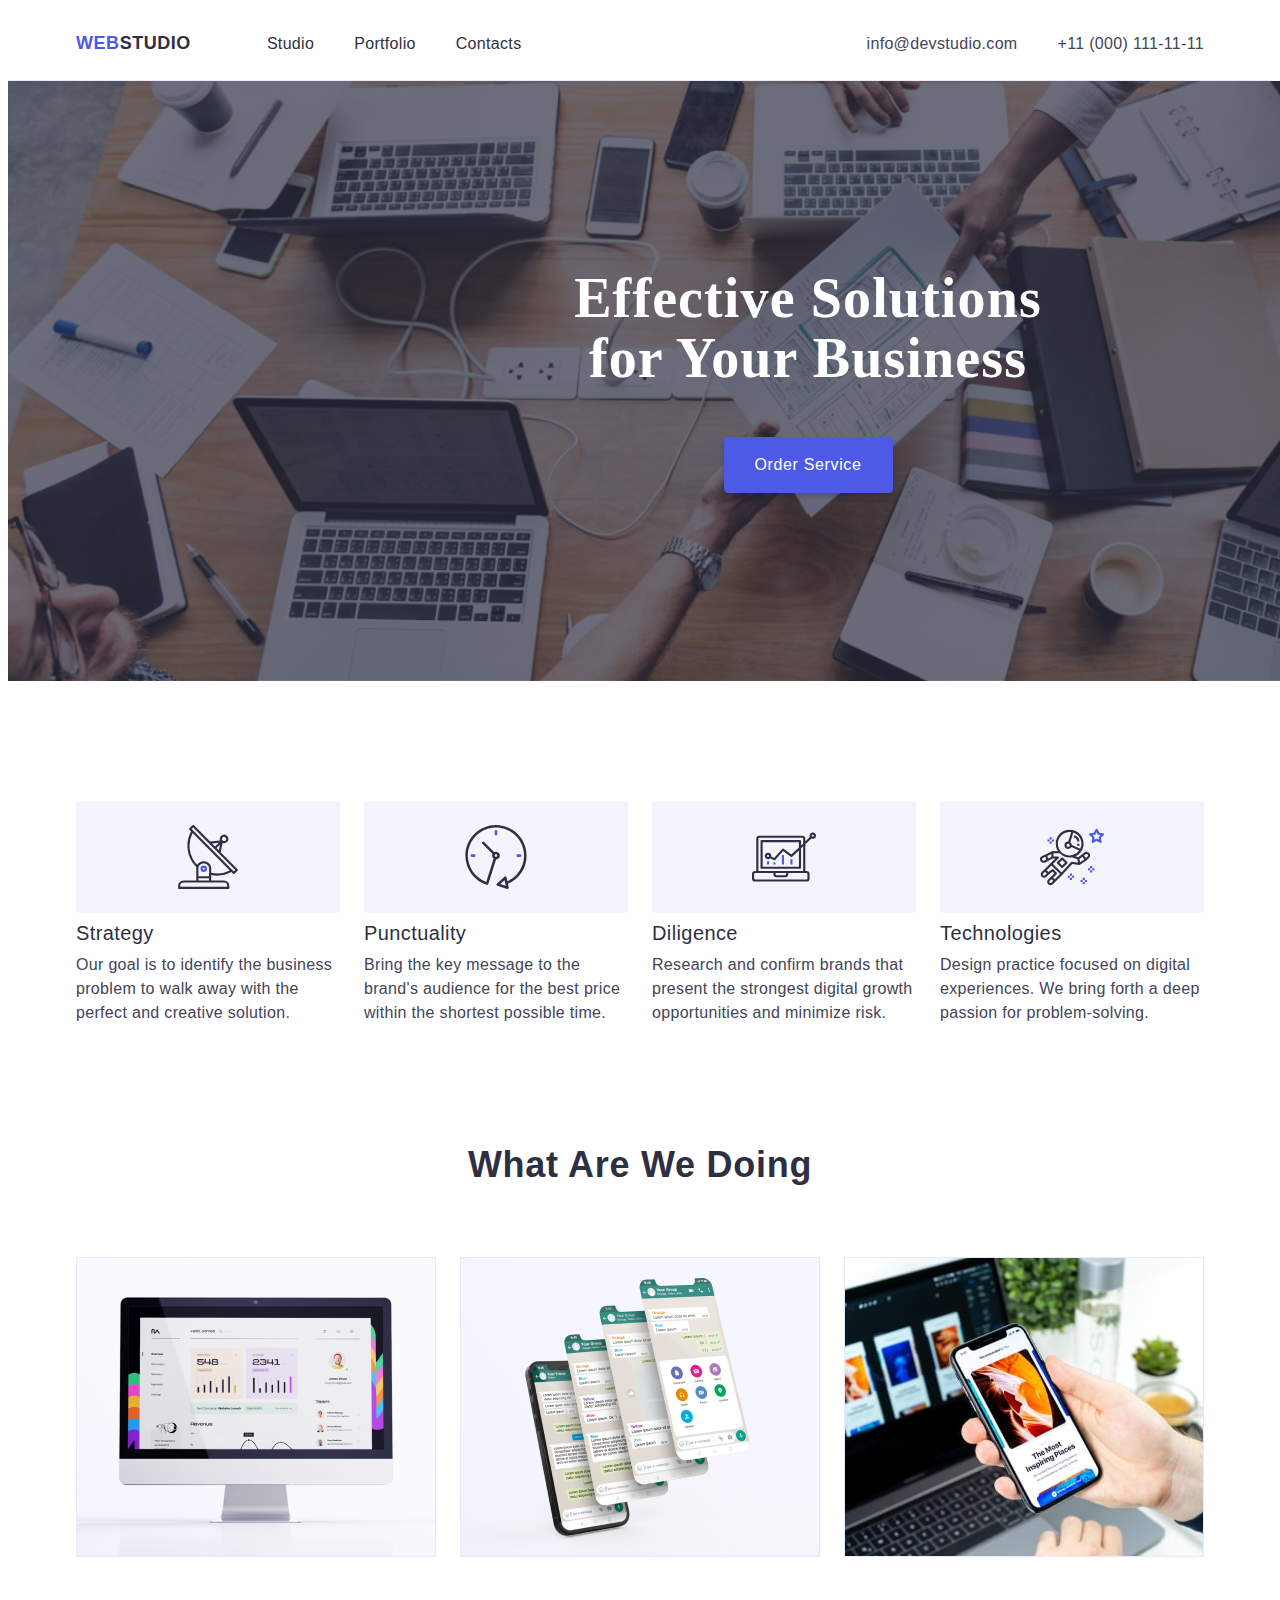
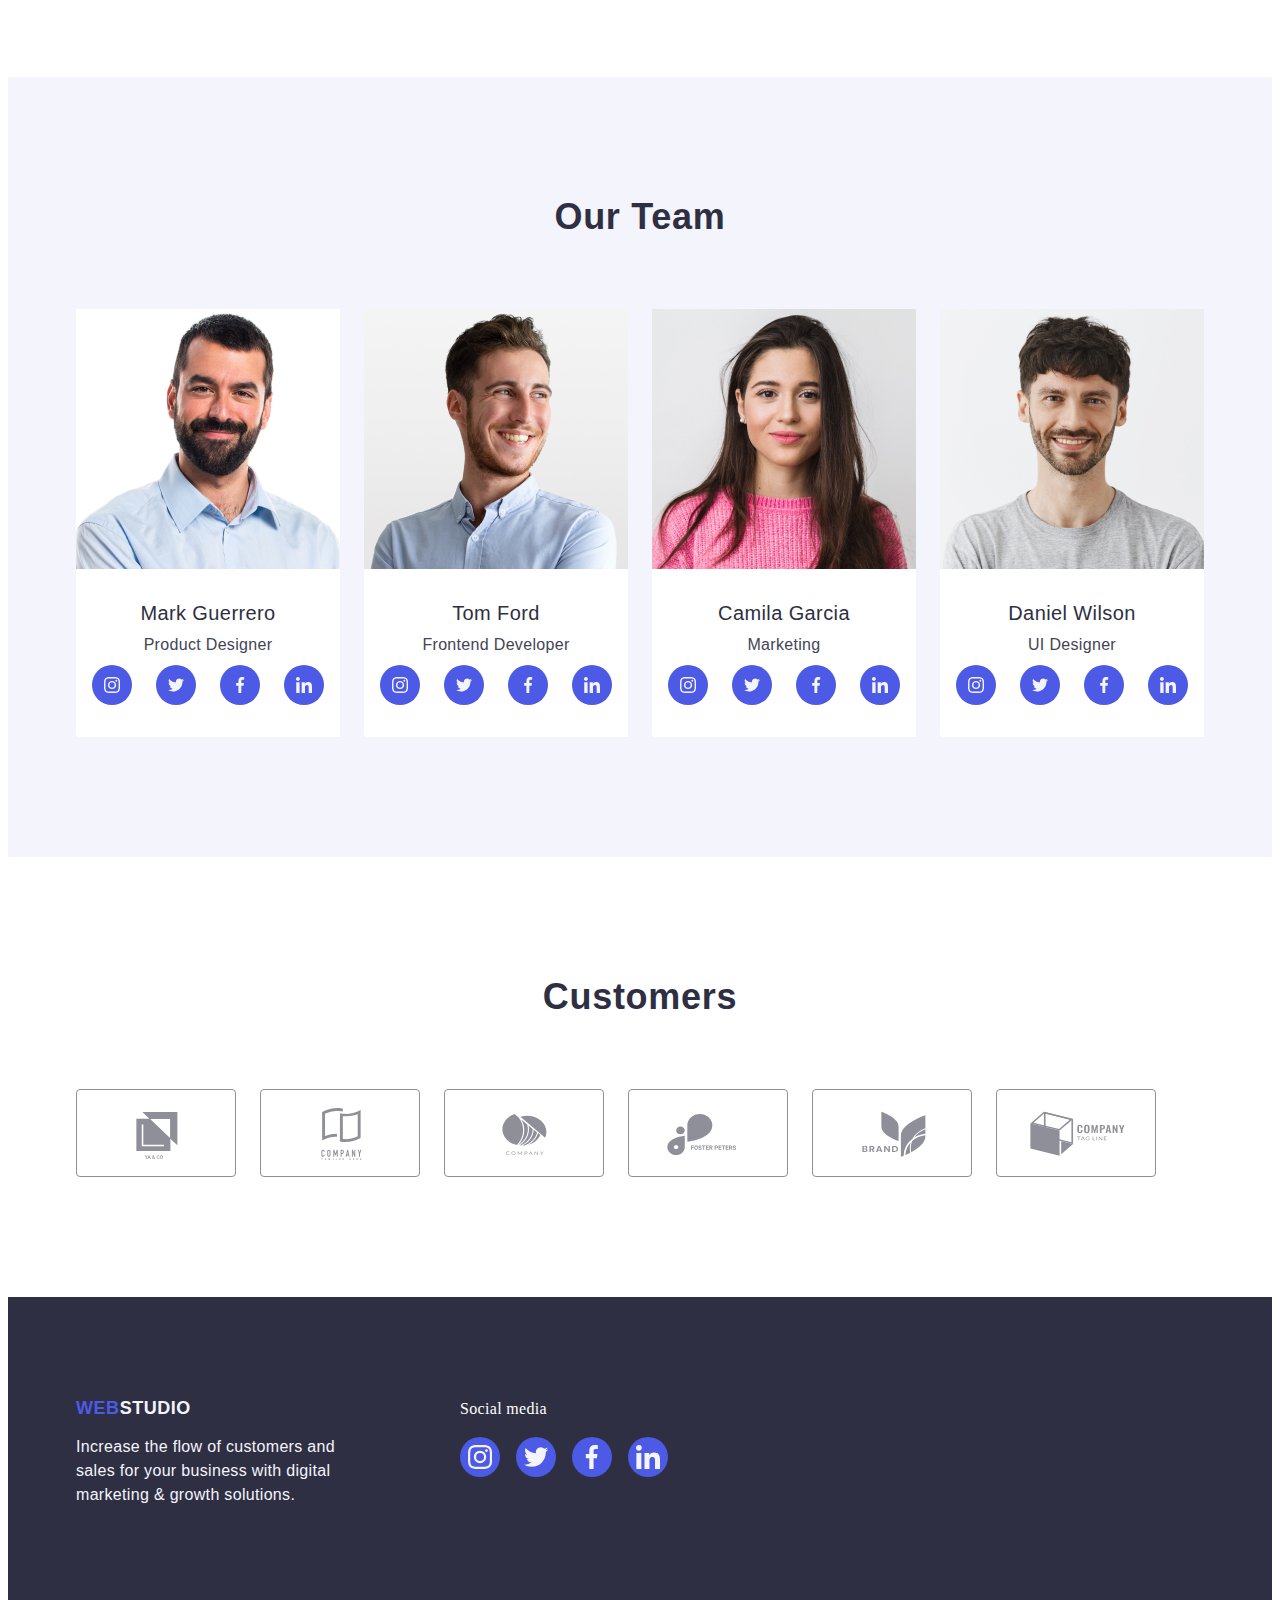
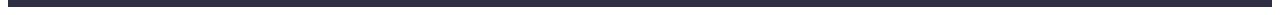
==== index.html @ a85dc03f "hw-01-01" ====
<!DOCTYPE html>
<html lang="en">
<head>
    <meta charset="UTF-8">
    <meta http-equiv="X-UA-Compatible" content="IE=edge">
    <meta name="viewport" content="width=device-width, initial-scale=1.0">
    <title>WebStudio</title>
    <link rel="preconnect" href="https://fonts.googleapis.com">
<link rel="preconnect" href="https://fonts.gstatic.com" crossorigin>
<!-- <link href="https://fonts.googleapis.com/css2?family=Raleway:wght@800&family=Roboto:wght@400;500;700;900&display=swap" 
rel="stylesheet">
<link rel="stylesheet" href="https://cdnjs.cloudflare.com/ajax/libs/modern-normalize/2.0.0/modern-normalize.min.css" 
integrity="sha512-4xo8blKMVCiXpTaLzQSLSw3KFOVPWhm/TRtuPVc4WG6kUgjH6J03IBuG7JZPkcWMxJ5huwaBpOpnwYElP/m6wg==" crossorigin="anonymous" 
referrerpolicy="no-referrer" />     -->
<link rel="stylesheet" href="./css/styles.css">
</head>
<body>
    <header class="header">
        <div class="container header-container">
        <nav class=" header-navigation">
            <a class="header-logo link" href="http://127.0.0.1:5501/index.html" >Web<span class="header-logo-studio">Studio</span></a>
        <ul class="header-list list" >
            <li class="header-item">
                <a class="header-link link" href="./index.html">Studio</a>
            </li>
            <li class="header-item">
                <a class="header-link link" href="./portfolio.html">Portfolio</a>
            </li>
            <li class="header-item">
                <a class="header-link link" href="">Contacts</a>
            </li>
        </ul>
    </nav>
    <address class="header-address">
        <ul class="contacts list">
        <li><a class="header-link-address link" href="mailto:info@devstudio.com">info@devstudio.com</a></li>
        <li><a class="header-link-address link" href="tel:+110001111111">+11 (000) 111-11-11</a></li>
    </ul>
    </address>
</div>
    </header>  
    <main>
        <section class="first-section owerlay">
            <div class="container hero-container">
                <h1 class="first-header">Effective Solutions
                    for Your Business</h1>
            <button type="button" class="studio-btn">Order Service</button>
        </div>
        </section>
        <section class="second-section">
            <div class="container description-container">
            <h2  class="hidden visually-hidden">hidden info</h2>
              <!-- start -->
              <ul class="icon-description-list">
                <li class="icon-description-item">
            <a href="" 
            class="icon-description-link link" 
            target="_blank" 
            rel="noopener noreferrer">
            <svg width="64" height="64" class="description-icon">
                <use href="./images/icons.svg#icon-strategy" ></use>
            </svg>
        </a>
                </li>
                <li class="icon-description-item">
                    <a href="" 
                    class="icon-description-link link" 
                    target="_blank" 
                    rel="noopener noreferrer">
                    <svg width="64" height="64" class="description-icon">
                        <use href="./images/icons.svg#icon-punctuality" ></use>
                    </svg>
                </a>
                        </li>
                        <li class="icon-description-item">
                            <a href="" 
                            class="icon-description-link link" 
                            target="_blank" 
                            rel="noopener noreferrer">
                            <svg width="64" height="64" class="description-icon">
                                <use href="./images/icons.svg#icon-diligence" ></use>
                            </svg>
                        </a>
                                </li>
                                <li class="icon-description-item">
                                    <a href="" 
                                    class="icon-description-link link" 
                                    target="_blank" 
                                    rel="noopener noreferrer">
                                    <svg width="64" height="64" class="description-icon">
                                        <use href="./images/icons.svg#icon-technologies" ></use>
                                    </svg>
                                </a>
                                        </li>
                </ul>
                <!-- end -->
            <ul class="description list">
            <li class="description-active icon-delivery">
                <h3 class="text description-text">Strategy</h3>
            <p class="name description-name">Our goal is to identify the business
                problem to walk away with the perfect and creative solution.</p>
               
            </li>
            <li class="description-active icon-delivery">
                <h3 class="text description-text">Punctuality</h3>
                <p class="name description-name">Bring the key message to the brand's audience for the best price within the shortest possible time.</p>
            </li>
            <li class="description-active icon-delivery">
                <h3 class="text description-text">Diligence</h3>
                <p class="name description-name">Research and confirm brands that present the strongest digital growth opportunities and minimize risk.</p>
            </li>
            <li class="description-active icon-delivery">
                <h3 class="text description-text">Technologies</h3>
                <p class="name description-name">Design practice focused on digital experiences. We bring forth a deep passion for problem-solving.</p>
            </li>
            </ul>
        </div>
        </section>
        <section class="third-section">
            <div class="container image-container">
            <h2 class="second-header">What are we doing</h2>
            <ul class="images list">
                <li class="about-image"><img src="./images/rectangle71.jpg" alt="monitor" 
                    width="360" 
                    height="300"></li>
                <li class="about-image"><img src="./images/rectangle71_1.jpg" alt="cell phone" 
                    width="360" 
                    height="300"></li>
                    <li class="about-image"><img src="./images/rectangle71_2.jpg" alt="laptop and cell phone" 
                        width="360" 
                        height="300"></li>
            </ul>
        </div>
        </section>
        <section class="fourth-section">
            <div class="container img-list-container">
            <h2 class="third-header">Our Team</h2>
            <ul class="img-list list">
                
                <li class="first-img"><img src="./images/1.jpg" alt="mark" 
                        width="264" 
                        height="260">
                        <div class="position-container">
                        <h3 class="text-position">Mark Guerrero</h3>
                        <p class="name-position">Product Designer</p>
                        <ul class="our-team-soc-list">
                            <li class="our-team-soc-item">
                        <a href="" 
                        class="our-team-soc-link link" 
                        target="_blank" 
                        rel="noopener noreferrer">
                        <svg width="16" height="16" class="our-team-cos-icon">
                            <use href="./images/icons.svg#icon-instagram-1" ></use>
                        </svg>
                    </a>
                            </li>
                            <li class="our-team-soc-item">
                                <a href="" 
                                class="our-team-soc-link link" 
                                target="_blank" 
                                rel="noopener noreferrer">
                                <svg width="16" height="16" class="our-team-cos-icon">
                                    <use href="./images/icons.svg#icon-twitter-1" ></use>
                                </svg>
                            </a>
                                    </li>
                                    <li class="our-team-soc-item">
                                        <a href="" 
                                        class="our-team-soc-link link" 
                                        target="_blank" 
                                        rel="noopener noreferrer">
                                        <svg width="16" height="16" class="our-team-cos-icon">
                                            <use href="./images/icons.svg#icon-facebook-1" ></use>
                                        </svg>
                                    </a>
                                            </li>
                                            <li class="our-team-soc-item">
                                                <a href="" 
                                                class="our-team-soc-link link" 
                                                target="_blank" 
                                                rel="noopener noreferrer">
                                                <svg width="16" height="16" class="our-team-cos-icon">
                                                    <use href="./images/icons.svg#icon-linkedin-1" ></use>
                                                </svg>
                                            </a>
                                                    </li>
                        </ul>
                        </div>
                </li>
                <li class="first-img"><img src="./images/2.jpg" alt="tom" 
                        width="264" 
                        height="260">
                        <div class="position-container">
                        <h3 class="text-position">Tom Ford</h3>
                        <p class="name-position">Frontend Developer</p>
                        <ul class="our-team-soc-list">
                            <li class="our-team-soc-item">
                        <a href="" 
                        class="our-team-soc-link link" 
                        target="_blank" 
                        rel="noopener noreferrer">
                        <svg width="16" height="16" class="our-team-cos-icon">
                            <use href="./images/icons.svg#icon-instagram-1" ></use>
                        </svg>
                    </a>
                            </li>
                            <li class="our-team-soc-item">
                                <a href="" 
                                class="our-team-soc-link link" 
                                target="_blank" 
                                rel="noopener noreferrer">
                                <svg width="16" height="16" class="our-team-cos-icon">
                                    <use href="./images/icons.svg#icon-twitter-1" ></use>
                                </svg>
                            </a>
                                    </li>
                                    <li class="our-team-soc-item">
                                        <a href="" 
                                        class="our-team-soc-link link" 
                                        target="_blank" 
                                        rel="noopener noreferrer">
                                        <svg width="16" height="16" class="our-team-cos-icon">
                                            <use href="./images/icons.svg#icon-facebook-1" ></use>
                                        </svg>
                                    </a>
                                            </li>
                                            <li class="our-team-soc-item">
                                                <a href="" 
                                                class="our-team-soc-link link" 
                                                target="_blank" 
                                                rel="noopener noreferrer">
                                                <svg width="16" height="16" class="our-team-cos-icon">
                                                    <use href="./images/icons.svg#icon-linkedin-1" ></use>
                                                </svg>
                                            </a>
                                                    </li>
                        </ul>
                        </div>
                </li>
                <li class="first-img"><img src="./images/3.jpg" alt="camila" 
                        width="264" 
                        height="260">
                        <div class="position-container">
                        <h3 class="text-position">Camila Garcia</h3>
                        <p class="name-position">Marketing</p>
                        <ul class="our-team-soc-list">
                            <li class="our-team-soc-item">
                        <a href="" 
                        class="our-team-soc-link link" 
                        target="_blank" 
                        rel="noopener noreferrer">
                        <svg width="16" height="16" class="our-team-cos-icon">
                            <use href="./images/icons.svg#icon-instagram-1" ></use>
                        </svg>
                    </a>
                            </li>
                            <li class="our-team-soc-item">
                                <a href="" 
                                class="our-team-soc-link link" 
                                target="_blank" 
                                rel="noopener noreferrer">
                                <svg width="16" height="16" class="our-team-cos-icon">
                                    <use href="./images/icons.svg#icon-twitter-1" ></use>
                                </svg>
                            </a>
                                    </li>
                                    <li class="our-team-soc-item">
                                        <a href="" 
                                        class="our-team-soc-link link" 
                                        target="_blank" 
                                        rel="noopener noreferrer">
                                        <svg width="16" height="16" class="our-team-cos-icon">
                                            <use href="./images/icons.svg#icon-facebook-1" ></use>
                                        </svg>
                                    </a>
                                            </li>
                                            <li class="our-team-soc-item">
                                                <a href="" 
                                                class="our-team-soc-link link" 
                                                target="_blank" 
                                                rel="noopener noreferrer">
                                                <svg width="16" height="16" class="our-team-cos-icon">
                                                    <use href="./images/icons.svg#icon-linkedin-1" ></use>
                                                </svg>
                                            </a>
                                                    </li>
                        </ul>
                        </div>
                </li>            
                <li class="first-img"><img src="./images/4.jpg" alt="daniel" 
                        width="264" 
                        height="260">
                        <div class="position-container">
                        <h3 class="text-position">Daniel Wilson</h3>
                        <p class="name-position">UI Designer</p>
                        <ul class="our-team-soc-list">
                            <li class="our-team-soc-item">
                        <a href="" 
                        class="our-team-soc-link link" 
                        target="_blank" 
                        rel="noopener noreferrer">
                        <svg width="16" height="16" class="our-team-cos-icon">
                            <use href="./images/icons.svg#icon-instagram-1" ></use>
                        </svg>
                    </a>
                            </li>
                            <li class="our-team-soc-item">
                                <a href="" 
                                class="our-team-soc-link link" 
                                target="_blank" 
                                rel="noopener noreferrer">
                                <svg width="16" height="16" class="our-team-cos-icon">
                                    <use href="./images/icons.svg#icon-twitter-1" ></use>
                                </svg>
                            </a>
                                    </li>
                                    <li class="our-team-soc-item">
                                        <a href="" 
                                        class="our-team-soc-link link" 
                                        target="_blank" 
                                        rel="noopener noreferrer">
                                        <svg width="16" height="16" class="our-team-cos-icon">
                                            <use href="./images/icons.svg#icon-facebook-1" ></use>
                                        </svg>
                                    </a>
                                            </li>
                                            <li class="our-team-soc-item">
                                                <a href="" 
                                                class="our-team-soc-link link" 
                                                target="_blank" 
                                                rel="noopener noreferrer">
                                                <svg width="16" height="16" class="our-team-cos-icon">
                                                    <use href="./images/icons.svg#icon-linkedin-1" ></use>
                                                </svg>
                                            </a>
                                 </li>
                        </ul>
                        </div>
                </li>         
            </ul>
        </div>
        </section>
        <section class="customers">
            <div class="container">
                <h2 class="fifth-header">Customers</h2>
                <ul class="container-list list">
                    <li class="container-item">
                        <a href="" class="container-link link">
                            <svg class="container-icon" width="104" height="56">
                                <use href="./images/icons.svg#icon-Logo1"></use>
                            </svg>
                        </a>
                    </li>
                    <li class="container-item">
                        <a href="" class="container-link link">
                            <svg class="container-icon" width="104" height="56">
                                <use href="./images/icons.svg#icon-Logo2"></use>
                            </svg>
                        </a>
                    </li>
                    <li class="container-item">
                        <a href="" class="container-link link">
                            <svg class="container-icon" width="104" height="56">
                                <use href="./images/icons.svg#icon-Logo3"></use>
                            </svg>
                        </a>
                    </li>
                    <li class="container-item">
                        <a href="" class="container-link link">
                            <svg class="container-icon" width="104" height="56">
                                <use href="./images/icons.svg#icon-Logo4"></use>
                            </svg>
                        </a>
                    </li>
                    <li class="container-item">
                        <a href="" class="container-link link">
                            <svg class="container-icon" width="104" height="56">
                                <use href="./images/icons.svg#icon-Logo5"></use>
                            </svg>
                        </a>
                    </li>
                    <li class="container-item">
                        <a href="" class="container-link link">
                            <svg class="container-icon" width="104" height="56">
                                <use href="./images/icons.svg#icon-Logo6"></use>
                            </svg>
                        </a>
                    </li>
                </ul>
            </div>

        </section>
    </main> 
    <footer class="footer">
 <div class=" container footer-main">
        <div class="footer-container">
        <a class="footer-logo link" href="./index.html" >Web<span class="logo-footer">Studio</span></a>
        <p class="list footer-text" >Increase the flow of customers and sales for your business with digital marketing & growth solutions.</p>
    </div>
    <div class="footer-links">
        <p class="footer-soc-text" >Social media</p>
        <ul class="footer-soc-list">
            <li class="footer-soc-item">
        <a href="" 
        class="footer-soc-link link" 
        target="_blank" 
        rel="noopener noreferrer">
        <svg width="24" height="24" class="footer-cos-icon">
            <use href="./images/icons.svg#icon-instagram-2" ></use>
        </svg>
    </a>
            </li>
            <li class="footer-soc-item">
                <a href="" 
                class="footer-soc-link link" 
                target="_blank" 
                rel="noopener noreferrer">
                <svg width="24" height="24" class="footer-cos-icon">
                    <use href="./images/icons.svg#icon-twitter-2" ></use>
                </svg>
            </a>
                    </li>
                    <li class="footer-soc-item">
                        <a href="" 
                        class="footer-soc-link link" 
                        target="_blank" 
                        rel="noopener noreferrer">
                        <svg width="24" height="24" class="footer-cos-icon">
                            <use href="./images/icons.svg#icon-facebook-2" ></use>
                        </svg>
                    </a>
                            </li>
                            <li class="footer-soc-item">
                                <a href="" 
                                class="footer-soc-link link" 
                                target="_blank" 
                                rel="noopener noreferrer">
                                <svg width="24" height="24" class="footer-cos-icon">
                                    <use href="./images/icons.svg#icon-linkedin-2" ></use>
                                </svg>
                            </a>
                                    </li>
        </ul>
    </div>
</div>
    </footer>
</body>
</html>
---- css/styles.css ----
* {
  list-style: none;
  box-sizing: border-box;
}
 .container {
width: 1158px;  
padding: 0 15px;
margin: 0 auto;
/* outline: 2px solid red; */
}

:root {
  --title-color: #FFFFFF;
  --hover-color: #404bbf;
  --focus-color: #404bbf;
  --background-color: #2E2F42;
  --logo-color: #2E2F42;
  --btn-color: #4d5ae5;
  --btn-background-color:#F4F4FD;
  --btn-all: #e7e9fc;
}

body {
    font-family: "Roboto", sans-serif;
    color: #434455;
    background-color: #FFFFFF;
}
p, h1, h2, h3, h4, h5, h6 {
  margin: 0;
}
ul, ol {
  margin: 0;
  padding: 0;
}
img {
  display: block;
}
.list {
    list-style: none;
}
.link {
    text-decoration: none;
}
/*---------------------------------------------- HEADER-------------------------------------- */
.header {
  border-bottom: 1px solid #e7e9fc;
 }

.header-container {
  display: flex;
  align-items: center;
  justify-content: space-between;
 
}
.header-navigation{
  display: block;
  display: flex;
  align-items: center;
  
}
.header-list {
  display: flex;
   gap: 40px; 
   
  }
.contacts {
  display: flex;
  gap: 40px;  
 
}
  .header-logo {
    margin-right: 76px;
  font-family:"Raleway", sans-serif;
    font-weight: 800;
    font-size: 18px;
    line-height: 1.17;
    letter-spacing: 0.03em;
    text-transform: uppercase;
    color: #4D5AE5;  
    }
.header-logo:hover,
.header-logo:focus {
  color: #404bbf ;
} 
.header-logo-studio {
    font-family: "Raleway", sans-serif;
    font-weight: 800;
    font-size: 18px;
    line-height: 1.16;
letter-spacing: 0.03em;
text-transform: uppercase;
color: var(--logo-color);
}
/* contacts studio portfolio*/
.header-link {
font-style: normal;
font-weight: 500;
padding-top: 24px;
padding-bottom: 24px;
font-size: 16px;
line-height: 1.5;
letter-spacing: 0.02em;
color: #2E2F42;
display: block;

}
.header-link:hover,
.header-link:focus {
  color:#404bbf;
} 
/* e-mail and cell*/
.header-address {
  font-style: normal;
}
.header-link-address {
font-style: normal;
font-weight: 400;
font-size: 16px;
line-height: 1.5;
letter-spacing: 0.02em;
color: #434455;

}
.header-link-address:hover,
.header-link-address:focus {
  color: #404bbf;
} 

/*----------------------------------------------------HERO--------------------------------------------------------------*/
.first-section{
  background-color: var(--background-color);
  align-items: center;
  padding: 120px 0;
  padding: 188px 0; 
}
/* -------------------------------------------------  owerlay ----------------------------------------------------------- */
.owerlay{
  min-width: 1600px;
  width: 600px;
  margin-left: auto;
  margin-right: auto;
  background-image: linear-gradient(to right, 
  rgba(46, 47, 66, 0.7), 
  rgba(46, 47, 66, 0.7) ), 
  url('../images/people-office-min.jpg');
  background-repeat: no-repeat;
  background-position: center;
  background-size: cover;
  
}


.first-header {
  /* Effective Solutions for Your Business */
font-family: 'Roboto';
font-style: normal;
font-weight: 700;
font-size: 56px;
line-height: 1.07;
letter-spacing: 0.02em;
color: #FFFFFF;

text-align: center;
max-width: 496px;
margin: 0 auto;
margin-bottom: 48px;
flex-direction: column;
/* padding-top: 188px; */

}
.studio-btn {
  min-width: 169px;
  height: 56px;
  font-family: "Roboto", sans-serif;
  font-weight: 500;
  font-size: 16px;
  line-height: 1.5;
  letter-spacing: 0.04em;
  border-radius: 4px;
  border: none; 
  cursor: pointer;
  background-color: #4D5AE5;
  color: #FFFFFF;
  
  display: block;
  margin: 0 auto; 
  box-shadow: 0px 4px 4px rgba(0, 0, 0, 0.15);
  }
  .studio-btn:hover,
  .studio-btn:focus{
  background-color: #404BBF;
box-shadow: 0px 4px 4px rgba(0, 0, 0, 0.15);
border-radius: 4px;
  }



/*------------------------------------------------second-section ------------------------------------------------------ */
.second-section{
  padding: 120px 0;
}

.description{
  display: flex; 
  gap: 24px; 
  
}
.description-active{
  flex-basis: calc( (100% - 3 * 24px) / 4); 
  max-width: 264px; 
  border-radius: 4px; 
}
.icon-description-list{
  display: flex;
  gap: 24px;
  }
  .icon-description-item{
    width: 264px;
    height: 112px;
    }
  .icon-description-link{
  width: 100%;
  height: 100%;
  background-color: #F4F4FD;
  border-radius: 4px;
  display: flex;
  align-items: center;
  justify-content: center; 
  }
/* .description-active::before{
  display: block;
  content: '';
  height: 112px;
  background-repeat: no-repeat;
  background-position: center;
  background-color: #F4F4FD;
} */

/* .icon-delivery:nth-child(1):before{
  background-image: url("../images/strategy.svg");
  background-size: 59.72px;
} */
/* .icon-delivery:nth-child(2):before{
  background-image: url("../images/icons.svg#icon-punctuality");
  background-size: 61.22px;
} */
/* .icon-delivery:nth-child(3):before{
  background-image: url('../images/diligence.svg');
  background-size: 64px;
} */
/* .icon-delivery:nth-child(4):before{
  background-image: url('../images/technologies.svg ');
  background-size: 64px;
} */
.description-text{
  margin-top: 8px;
  margin-bottom: 8px;  
}

.visually-hidden {
  position: absolute;
    white-space: nowrap;
    width: 1px;
    height: 1px;
    overflow: hidden;
    border: 0;
    padding: 0;
    clip: rect(0 0 0 0);
    clip-path: inset(100%);
    margin: -1px;
}
/*-------------------------------------------------third-section----------------------------------------------------  */
.third-section{
  padding-bottom: 120px;
}


.second-header {
  /* Header 2 */
  /* What are we doing */
  min-width: 323px;
  height: 40px;
  margin-bottom: 72px;
  
  font-weight: 700;
  font-size: 36px;
  line-height: 1.11;
  text-align: center;
  text-transform: capitalize;
  letter-spacing: 0.02em;
  color: #2E2F42;
  }
  .images{
    display: flex;
    gap: 24px;
  }
.about-image {
  flex-basis: calc((100% - 48px) / 3);
}
/* -------------------------------------------------------fourth-section------------------------------------------------- */

.fourth-section{
  padding: 120px 0;
  background-color: #F4F4FD 
}
.third-header {
  /* Header 3 */
/* Our Team */
text-align: center;
min-width: 162px;
  height: 40px;
  margin-bottom: 72px;

font-weight: 700; 
font-size: 36px;
line-height: 1.11;
text-align: center;
letter-spacing: 0.02em;
text-transform: capitalize;
background-color: #F4F4FD;
color: #2E2F42;
}
.img-list {
  background-color: #F4F4FD;
  display: flex;
  gap: 24px;
}

.first-img{
  border-radius: 0px 0px 0px 4px; 
  background-color: #FFFFFF;
  width: 264px;
/* height: 428px;  */
/* height: 380px; */
}

.position-container {
  padding: 32px 16px
}

.our-team-soc-list{
display: flex;
justify-content: center;
gap: 24px;
}
.our-team-soc-item{
  width: 40px;
  height: 40px;
}
.our-team-soc-link{
width: 100%;
height: 100%;
background-color: #4D5AE5;
border-radius: 50%;
display: flex;
align-items: center;
justify-content: center; 

}
.our-team-soc-icon{ 
  /* content: '';
  width: 16px;
  height: 16px; */
}


.text-position {
  font-weight: 500;
  font-size: 20px;
  line-height: 1.2;
  letter-spacing: 0.02em;
    color: #2E2F42;
    margin-bottom: 8px;
    text-align: center;
    /* margin-top: 32px; */
}
.name-position {
  font-weight: 400;
  font-size: 16px;
  line-height: 1.5;
  letter-spacing: 0.02em;
  color: #434455;
  margin-bottom: 8px;
  text-align: center;
  }

  .text{
  font-weight: 500;
font-size: 20px;
line-height: 1.2;
letter-spacing: 0.02em;
margin-bottom: 8px;
  color: #2E2F42;
}
.name{
font-weight: 400;
font-size: 16px;
line-height: 1.5;
letter-spacing: 0.02em;
color: #434455;
}

/* -------------------------------main-section----------------------------------------- */
.main-section {
  padding: 96px 0 120px 0;
}
.button-list {
  display: flex;
  justify-content: center;
  gap: 24px;
  margin-bottom: 72px;
}
.about-button-list{
  display: flex;
  flex-wrap: wrap;
  column-gap: 24px;
  row-gap: 48px;
}
.about-images-link{
  width: calc((100% - 48px) / 3);
}

.wrap-container{
  padding: 32px 16px;
  border: 1px solid #e7e9fc;
  border-top: none;
  }

  /* --------------------------------CUSTOMERS--------------------------------------------- */
.fifth-header{
  text-align: center;
min-width: 183px;
  height: 40px;
  margin-bottom: 72px;
font-weight: 700; 
font-size: 36px;
line-height: 40px;
text-align: center;
letter-spacing: 0.02em;
text-transform: capitalize;
color: #2E2F42;
}

  .customers{
padding-top: 120px;
padding-bottom: 120px;
}
.container-list{
display: flex;
gap: 24px;
}
.container-item{
width: calc( (100% - 168px) / 6);
height: 88px;
}
.container-link{
width: 100%;
height: 100%;
border: 1px solid #8E8F99;
border-radius: 4px;
display: flex;
align-items: center;
justify-content: center;
color: #8E8F99;
}
.container-icon {
  fill: currentColor; 
 }
.container-link:hover,
.container-link:focus {
  border-color: #404BBF;
  color: #404BBF;
}
 /* .container-link:hover, 
 .container-icon:hover {
 border-color: #404BBF;
 color: #404BBF;
} */

/* -------------------------------FOOTER----------------------------------------------- */
.footer{
  font-weight: 400;
font-size: 16px;
padding: 100px 0;
line-height: 1.5;
letter-spacing: 0.02em;
color:#F4F4FD;
background-color:var(--background-color)
}
.footer-logo{
  display: flex;
  margin-bottom: 16px;
  display: inline-block;
  font-family:"Raleway", sans-serif;
    font-weight: 800;
    font-size: 18px;
    line-height: 1.17;
    letter-spacing: 0.03em;
    text-transform: uppercase;
    color: #4D5AE5;
}
.footer-text{
  width: 264px;
 }
.logo-footer {
  color:#F4F4Fd;
}
/* ------------------------------------------------footer-soc-list------------------------------------- */

.footer-main {
  display: flex;
 align-items: baseline;
 
}.footer-soc-text {
 display: flex;
 /* justify-content: center; */
align-items: center;

margin-bottom: 16px;
  font-family: 'Roboto';
font-style: normal;
font-weight: 500;
font-size: 16px;
line-height: 24px;
letter-spacing: 0.02em;
color: #FFFFFF;
}
.footer-links{
  margin-left: 120px;
  
}
.footer-soc-list {
display: flex;
justify-content: center;
gap: 16px;
}
.footer-soc-link {
  display: flex;
  justify-content: center;
  align-items: center;
  width: 40px;
  height: 40px;
  border-radius: 50%;
  background-color: #4D5AE5;
}
.footer-soc-link:hover,
.footer-soc-link:focus {
  background-color: #31D0AA;
}
.footer-soc-icon {
  fill: #F4F4Fd;
}
/*----------------------button--------------------*/
.btn-all{
  padding: 12px 24px;
  border-radius: 4px; 
  font-family: "Roboto", sans-serif;
  font-weight: 500;
  font-size: 16px;
  line-height:1.5;
  letter-spacing: 0.04em;
  cursor: pointer;
  color: var(--btn-color);
  border: 1px solid var(--btn-all);
  /* border: 1px solid #e7e9fc; */
  background-color: var(--btn-background-color);
}
.btn-all:hover,
.btn-all:focus{
  color:#FFFFFF;
  border: 1px solid transparent;
  background-color: #404BBF;
}

 /* .btn-all:last-child, first-child, 
 nth-child(5 or 7) 
 nth-last-child (7 but counting from the bottom)
 {
  background-color: orange;
}  */


/* an + b */
/* 2n
2 * 0 + 0 = 0
2 * 1 + 0 = 2
2 * 2 + 0 = 4
2 * 3 + 0 = 6

2 * 0 + 1 = 1
2 * 1 + 1 = 3
2 * 2 + 1 = 5
2 * 3 + 1 = 7

-0 + 3 = 3
-1 + 3 = 2
-2 + 3 = 1

example: nth-child (3n + 2) = 
start from 3 colored every 2

https:// child generanor
*/
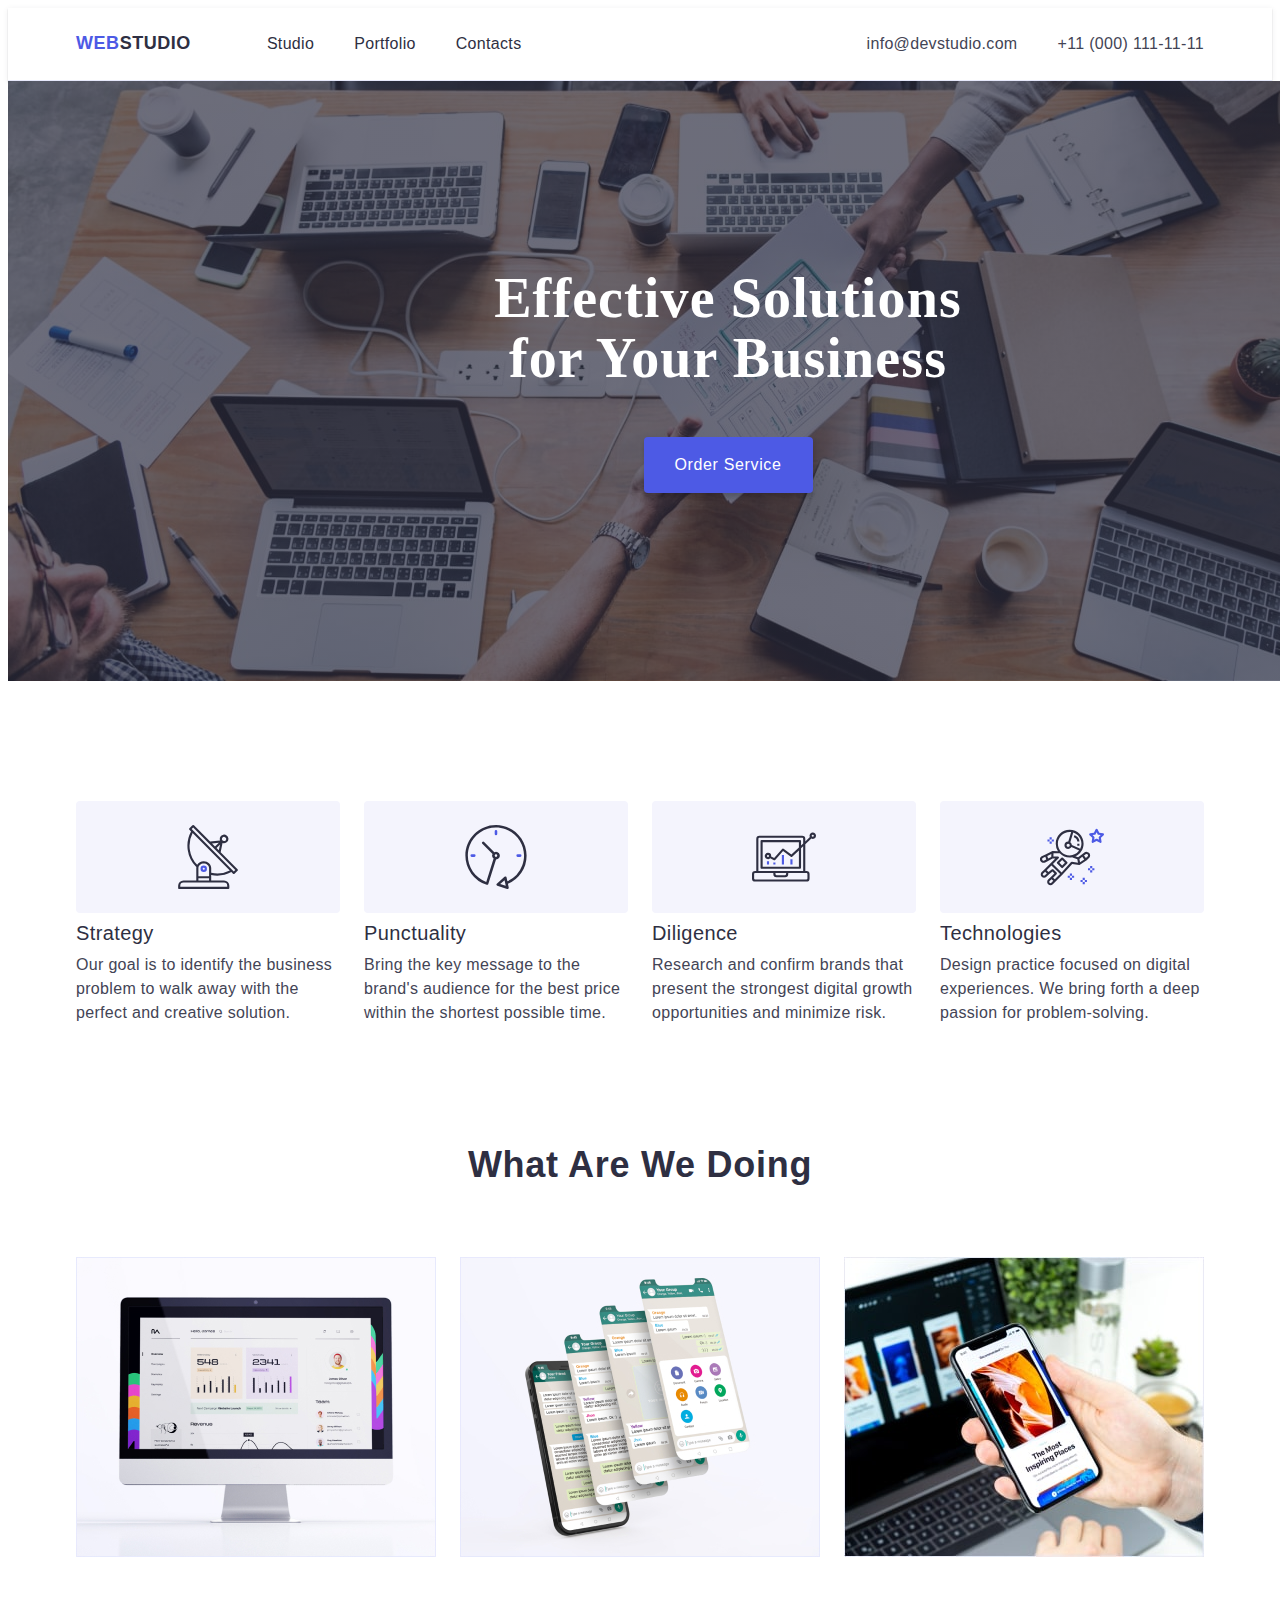
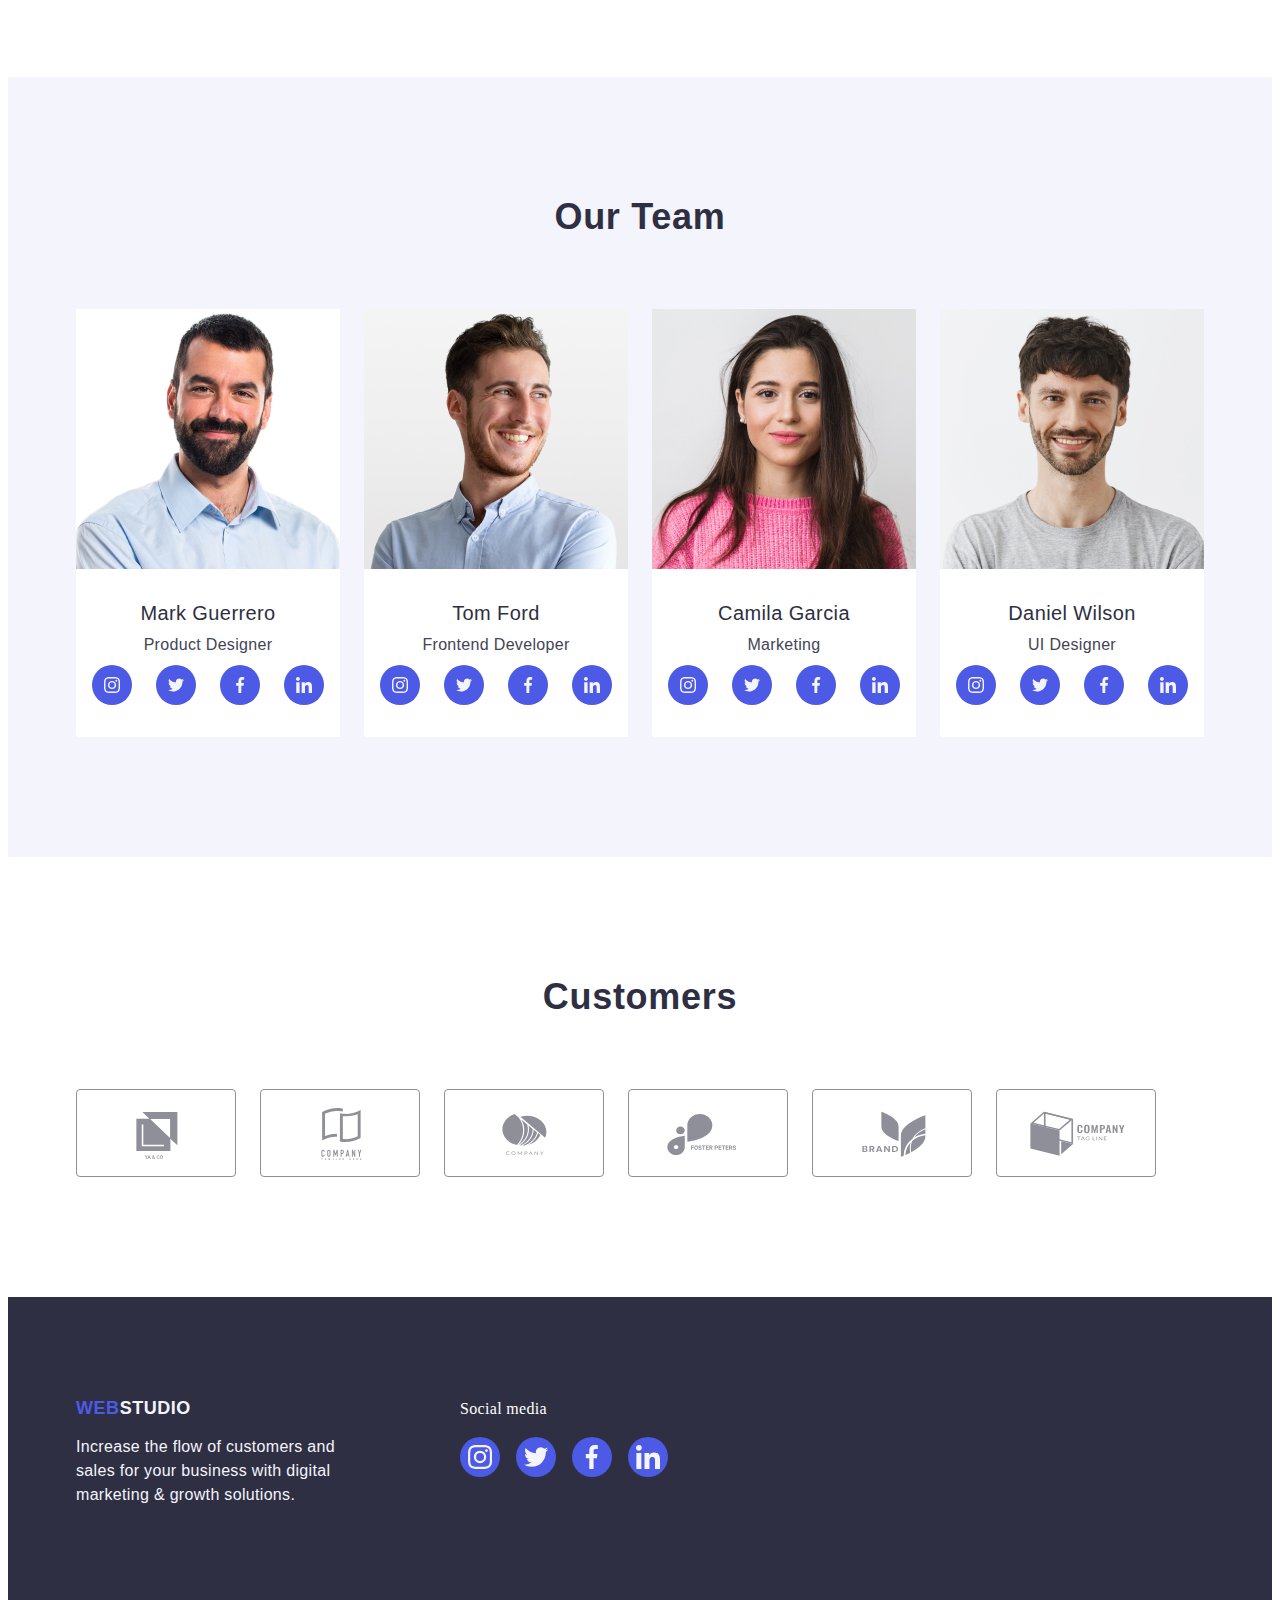
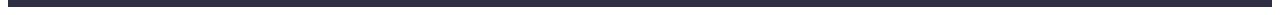
==== commit 257fc2ca: "hw-04-01" ====
--- a/index.html
+++ b/index.html
@@ -40,7 +40,7 @@
 </div>
     </header>  
     <main>
-        <section class="first-section owerlay">
+        <section class="first-section">
             <div class="container hero-container">
                 <h1 class="first-header">Effective Solutions
                     for Your Business</h1>
--- a/css/styles.css
+++ b/css/styles.css
@@ -44,6 +44,9 @@
 /*---------------------------------------------- HEADER-------------------------------------- */
 .header {
   border-bottom: 1px solid #e7e9fc;
+  box-shadow: 0px 2px 1px rgba(46, 47, 66, 0.08), 
+  0px 1px 1px rgba(46, 47, 66, 0.16), 0px 1px 6px 
+  rgba(46, 47, 66, 0.08);
  }
 
 .header-container {
@@ -134,8 +137,8 @@
   padding: 188px 0; 
 }
 /* -------------------------------------------------  owerlay ----------------------------------------------------------- */
-.owerlay{
-  min-width: 1600px;
+.first-section {
+  min-width: 1440px;
   width: 600px;
   margin-left: auto;
   margin-right: auto;
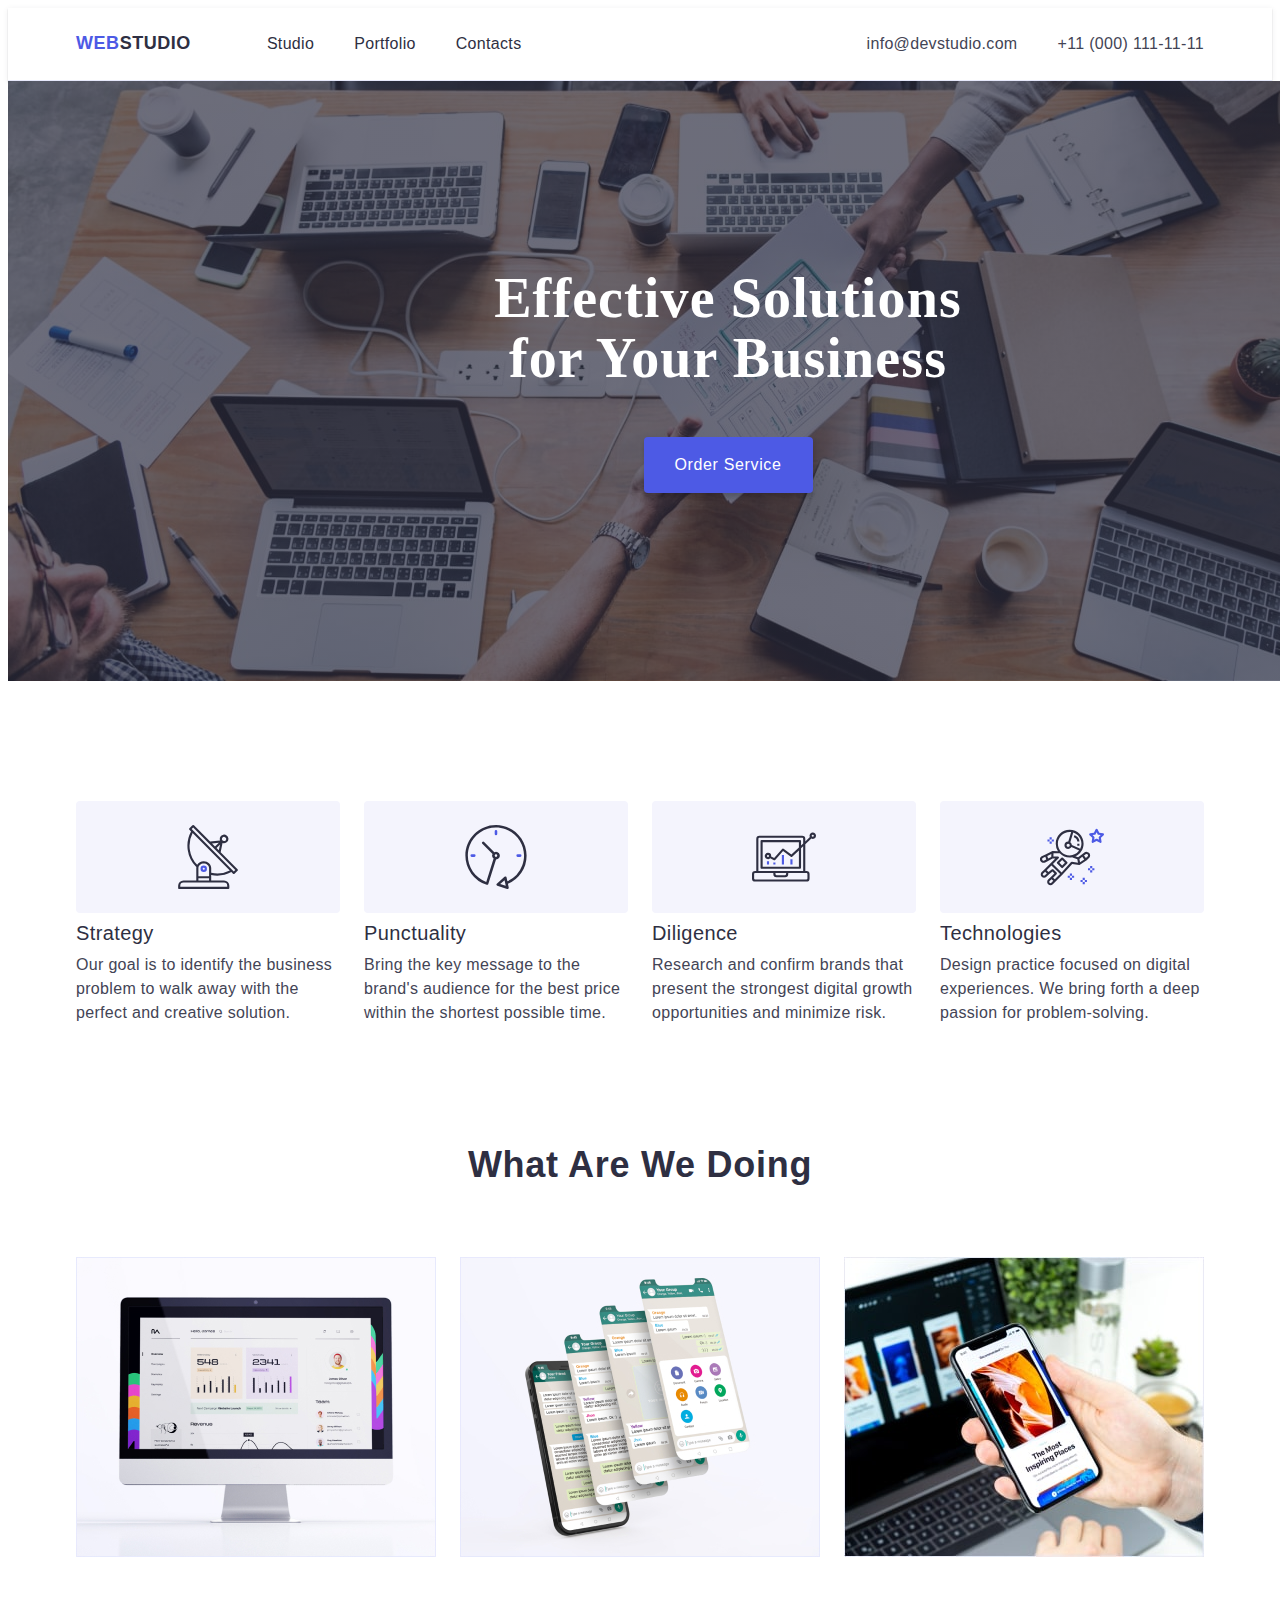
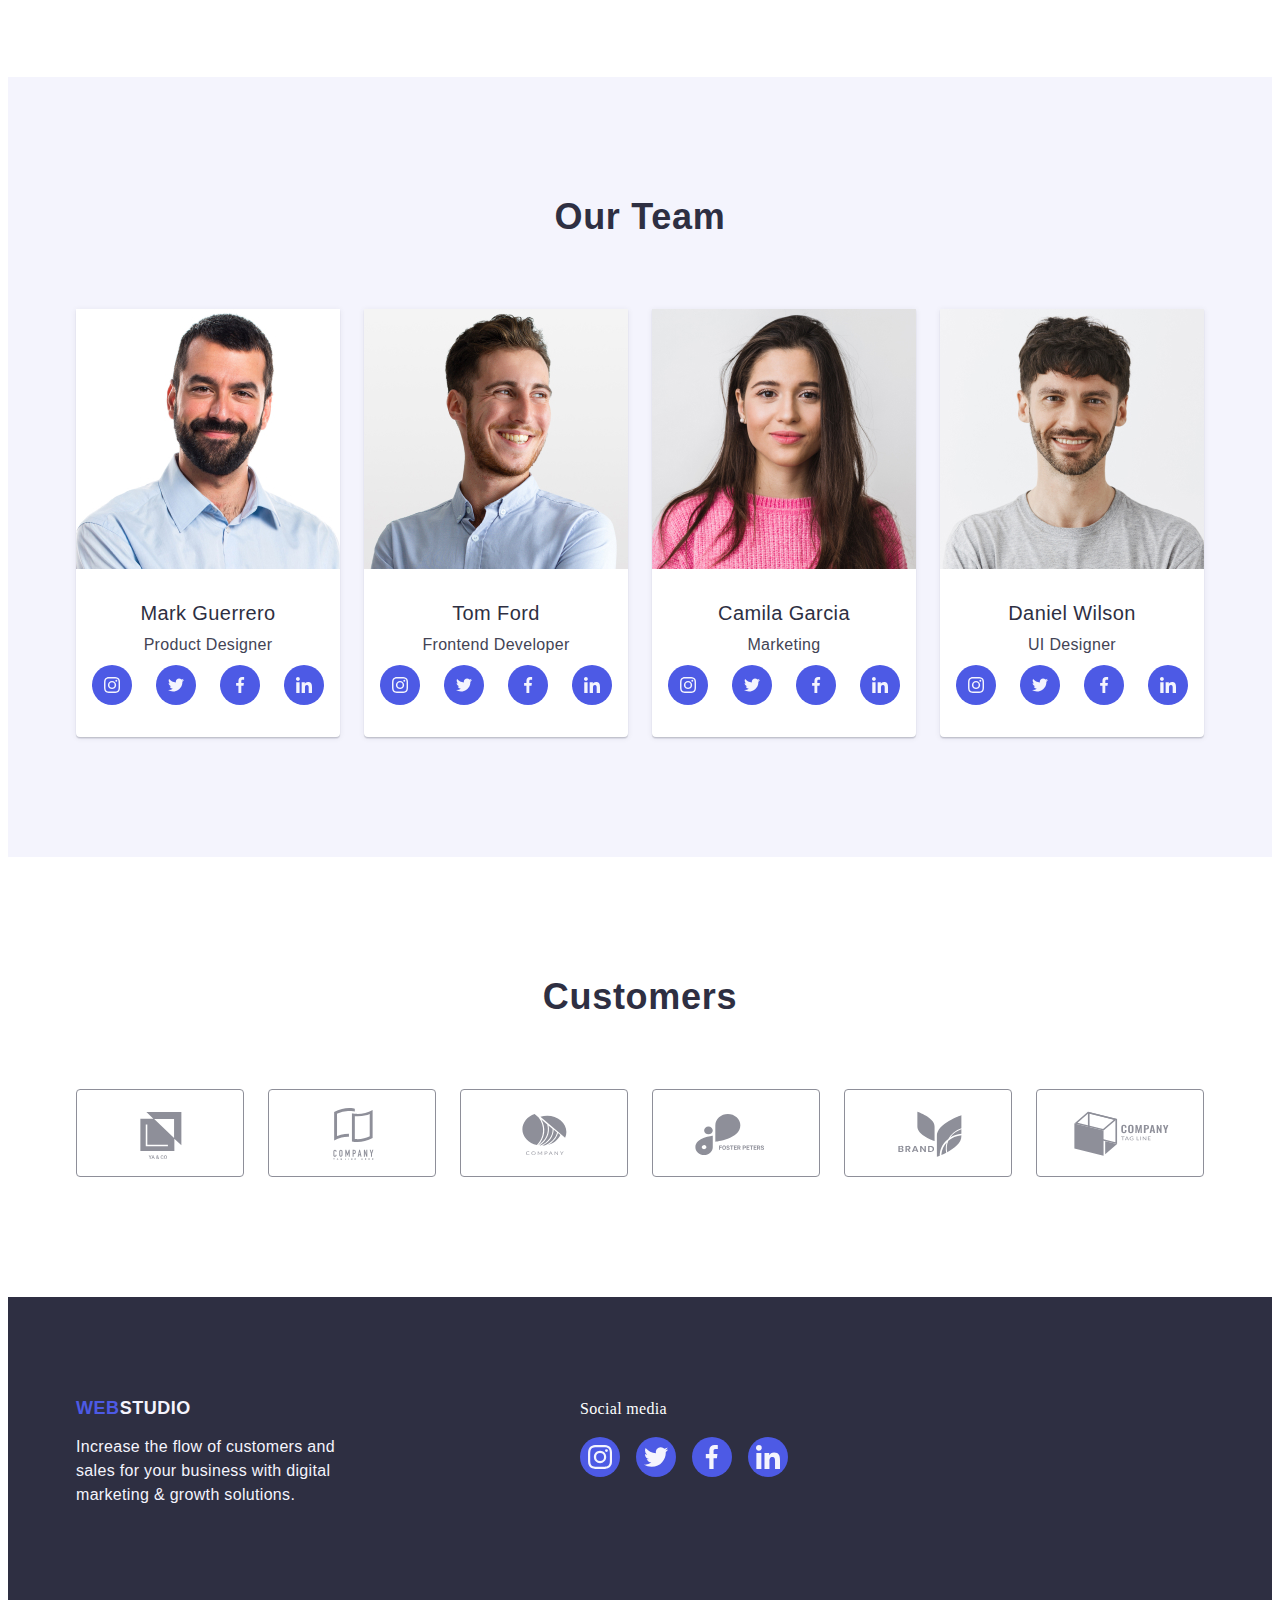
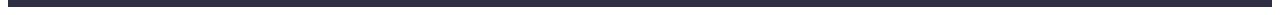
==== commit 4bc5a558: "hw-04-01" ====
--- a/index.html
+++ b/index.html
@@ -149,7 +149,7 @@
                         class="our-team-soc-link link" 
                         target="_blank" 
                         rel="noopener noreferrer">
-                        <svg width="16" height="16" class="our-team-cos-icon">
+                        <svg width="16" height="16" class="our-team-soc-icon">
                             <use href="./images/icons.svg#icon-instagram-1" ></use>
                         </svg>
                     </a>
@@ -159,7 +159,7 @@
                                 class="our-team-soc-link link" 
                                 target="_blank" 
                                 rel="noopener noreferrer">
-                                <svg width="16" height="16" class="our-team-cos-icon">
+                                <svg width="16" height="16" class="our-team-soc-icon">
                                     <use href="./images/icons.svg#icon-twitter-1" ></use>
                                 </svg>
                             </a>
@@ -169,7 +169,7 @@
                                         class="our-team-soc-link link" 
                                         target="_blank" 
                                         rel="noopener noreferrer">
-                                        <svg width="16" height="16" class="our-team-cos-icon">
+                                        <svg width="16" height="16" class="our-team-soc-icon">
                                             <use href="./images/icons.svg#icon-facebook-1" ></use>
                                         </svg>
                                     </a>
@@ -179,7 +179,7 @@
                                                 class="our-team-soc-link link" 
                                                 target="_blank" 
                                                 rel="noopener noreferrer">
-                                                <svg width="16" height="16" class="our-team-cos-icon">
+                                                <svg width="16" height="16" class="our-team-soc-icon">
                                                     <use href="./images/icons.svg#icon-linkedin-1" ></use>
                                                 </svg>
                                             </a>
@@ -199,7 +199,7 @@
                         class="our-team-soc-link link" 
                         target="_blank" 
                         rel="noopener noreferrer">
-                        <svg width="16" height="16" class="our-team-cos-icon">
+                        <svg width="16" height="16" class="our-team-soc-icon">
                             <use href="./images/icons.svg#icon-instagram-1" ></use>
                         </svg>
                     </a>
@@ -209,7 +209,7 @@
                                 class="our-team-soc-link link" 
                                 target="_blank" 
                                 rel="noopener noreferrer">
-                                <svg width="16" height="16" class="our-team-cos-icon">
+                                <svg width="16" height="16" class="our-team-soc-icon">
                                     <use href="./images/icons.svg#icon-twitter-1" ></use>
                                 </svg>
                             </a>
@@ -219,7 +219,7 @@
                                         class="our-team-soc-link link" 
                                         target="_blank" 
                                         rel="noopener noreferrer">
-                                        <svg width="16" height="16" class="our-team-cos-icon">
+                                        <svg width="16" height="16" class="our-team-soc-icon">
                                             <use href="./images/icons.svg#icon-facebook-1" ></use>
                                         </svg>
                                     </a>
@@ -229,7 +229,7 @@
                                                 class="our-team-soc-link link" 
                                                 target="_blank" 
                                                 rel="noopener noreferrer">
-                                                <svg width="16" height="16" class="our-team-cos-icon">
+                                                <svg width="16" height="16" class="our-team-soc-icon">
                                                     <use href="./images/icons.svg#icon-linkedin-1" ></use>
                                                 </svg>
                                             </a>
@@ -249,7 +249,7 @@
                         class="our-team-soc-link link" 
                         target="_blank" 
                         rel="noopener noreferrer">
-                        <svg width="16" height="16" class="our-team-cos-icon">
+                        <svg width="16" height="16" class="our-team-soc-icon">
                             <use href="./images/icons.svg#icon-instagram-1" ></use>
                         </svg>
                     </a>
@@ -259,7 +259,7 @@
                                 class="our-team-soc-link link" 
                                 target="_blank" 
                                 rel="noopener noreferrer">
-                                <svg width="16" height="16" class="our-team-cos-icon">
+                                <svg width="16" height="16" class="our-team-soc-icon">
                                     <use href="./images/icons.svg#icon-twitter-1" ></use>
                                 </svg>
                             </a>
@@ -269,7 +269,7 @@
                                         class="our-team-soc-link link" 
                                         target="_blank" 
                                         rel="noopener noreferrer">
-                                        <svg width="16" height="16" class="our-team-cos-icon">
+                                        <svg width="16" height="16" class="our-team-soc-icon">
                                             <use href="./images/icons.svg#icon-facebook-1" ></use>
                                         </svg>
                                     </a>
@@ -279,7 +279,7 @@
                                                 class="our-team-soc-link link" 
                                                 target="_blank" 
                                                 rel="noopener noreferrer">
-                                                <svg width="16" height="16" class="our-team-cos-icon">
+                                                <svg width="16" height="16" class="our-team-soc-icon">
                                                     <use href="./images/icons.svg#icon-linkedin-1" ></use>
                                                 </svg>
                                             </a>
@@ -299,7 +299,7 @@
                         class="our-team-soc-link link" 
                         target="_blank" 
                         rel="noopener noreferrer">
-                        <svg width="16" height="16" class="our-team-cos-icon">
+                        <svg width="16" height="16" class="our-team-soc-icon">
                             <use href="./images/icons.svg#icon-instagram-1" ></use>
                         </svg>
                     </a>
@@ -309,7 +309,7 @@
                                 class="our-team-soc-link link" 
                                 target="_blank" 
                                 rel="noopener noreferrer">
-                                <svg width="16" height="16" class="our-team-cos-icon">
+                                <svg width="16" height="16" class="our-team-soc-icon">
                                     <use href="./images/icons.svg#icon-twitter-1" ></use>
                                 </svg>
                             </a>
@@ -319,7 +319,7 @@
                                         class="our-team-soc-link link" 
                                         target="_blank" 
                                         rel="noopener noreferrer">
-                                        <svg width="16" height="16" class="our-team-cos-icon">
+                                        <svg width="16" height="16" class="our-team-soc-icon">
                                             <use href="./images/icons.svg#icon-facebook-1" ></use>
                                         </svg>
                                     </a>
@@ -329,7 +329,7 @@
                                                 class="our-team-soc-link link" 
                                                 target="_blank" 
                                                 rel="noopener noreferrer">
-                                                <svg width="16" height="16" class="our-team-cos-icon">
+                                                <svg width="16" height="16" class="our-team-soc-icon">
                                                     <use href="./images/icons.svg#icon-linkedin-1" ></use>
                                                 </svg>
                                             </a>
@@ -405,7 +405,7 @@
         class="footer-soc-link link" 
         target="_blank" 
         rel="noopener noreferrer">
-        <svg width="24" height="24" class="footer-cos-icon">
+        <svg width="24" height="24" class="footer-soc-icon">
             <use href="./images/icons.svg#icon-instagram-2" ></use>
         </svg>
     </a>
@@ -415,7 +415,7 @@
                 class="footer-soc-link link" 
                 target="_blank" 
                 rel="noopener noreferrer">
-                <svg width="24" height="24" class="footer-cos-icon">
+                <svg width="24" height="24" class="footer-soc-icon">
                     <use href="./images/icons.svg#icon-twitter-2" ></use>
                 </svg>
             </a>
@@ -425,7 +425,7 @@
                         class="footer-soc-link link" 
                         target="_blank" 
                         rel="noopener noreferrer">
-                        <svg width="24" height="24" class="footer-cos-icon">
+                        <svg width="24" height="24" class="footer-soc-icon">
                             <use href="./images/icons.svg#icon-facebook-2" ></use>
                         </svg>
                     </a>
@@ -435,7 +435,7 @@
                                 class="footer-soc-link link" 
                                 target="_blank" 
                                 rel="noopener noreferrer">
-                                <svg width="24" height="24" class="footer-cos-icon">
+                                <svg width="24" height="24" class="footer-soc-icon">
                                     <use href="./images/icons.svg#icon-linkedin-2" ></use>
                                 </svg>
                             </a>
--- a/css/styles.css
+++ b/css/styles.css
@@ -18,6 +18,8 @@
   --btn-color: #4d5ae5;
   --btn-background-color:#F4F4FD;
   --btn-all: #e7e9fc;
+  --svg-footer-color: #f4f4fd;
+  --our-team-cos-icon: #f4f4fd;
 }
 
 body {
@@ -135,9 +137,21 @@
   align-items: center;
   padding: 120px 0;
   padding: 188px 0; 
+  min-width: 1440px;
+  max-width: 1440px; 
+  width: 600px;
+  margin-left: auto;
+  margin-right: auto;
+  background-image: linear-gradient( 
+  rgba(46, 47, 66, 0.7), 
+  rgba(46, 47, 66, 0.7) ), 
+  url('../images/people-office-min.jpg');
+  background-repeat: no-repeat;
+  background-position: center;
+  background-size: cover;
 }
 /* -------------------------------------------------  owerlay ----------------------------------------------------------- */
-.first-section {
+/* .owerlay {
   min-width: 1440px;
   width: 600px;
   margin-left: auto;
@@ -150,7 +164,7 @@
   background-position: center;
   background-size: cover;
   
-}
+} */
 
 
 .first-header {
@@ -330,7 +344,9 @@
 }
 
 .first-img{
-  border-radius: 0px 0px 0px 4px; 
+  border-radius: 0px 0px 4px 4px; 
+  box-shadow: 0px 1px 6px rgba(46, 47, 66, 0.08), 0px 1px 1px 
+  rgba(46, 47, 66, 0.16), 0px 2px 1px rgba(46, 47, 66, 0.08);
   background-color: #FFFFFF;
   width: 264px;
 /* height: 428px;  */
@@ -360,10 +376,13 @@
 justify-content: center; 
 
 }
-.our-team-soc-icon{ 
-  /* content: '';
-  width: 16px;
-  height: 16px; */
+.our-team-soc-link:hover, 
+.our-team-soc-link:focus {
+  background-color: #404bbf;
+}
+
+.our-team-soc-icon { 
+  fill: var(--our-team-cos-icon);
 }
 
 
@@ -438,6 +457,7 @@
 font-weight: 700; 
 font-size: 36px;
 line-height: 40px;
+line-height: 1.11;
 text-align: center;
 letter-spacing: 0.02em;
 text-transform: capitalize;
@@ -453,7 +473,7 @@
 gap: 24px;
 }
 .container-item{
-width: calc( (100% - 168px) / 6);
+width: calc( (100% - 120px) / 6);
 height: 88px;
 }
 .container-link{
@@ -513,8 +533,11 @@
 .footer-main {
   display: flex;
  align-items: baseline;
- 
-}.footer-soc-text {
+}
+.footer-container{
+  margin-right: 120px;
+}
+.footer-soc-text {
  display: flex;
  /* justify-content: center; */
 align-items: center;
@@ -551,7 +574,7 @@
   background-color: #31D0AA;
 }
 .footer-soc-icon {
-  fill: #F4F4Fd;
+fill: var(--svg-footer-color);
 }
 /*----------------------button--------------------*/
 .btn-all{
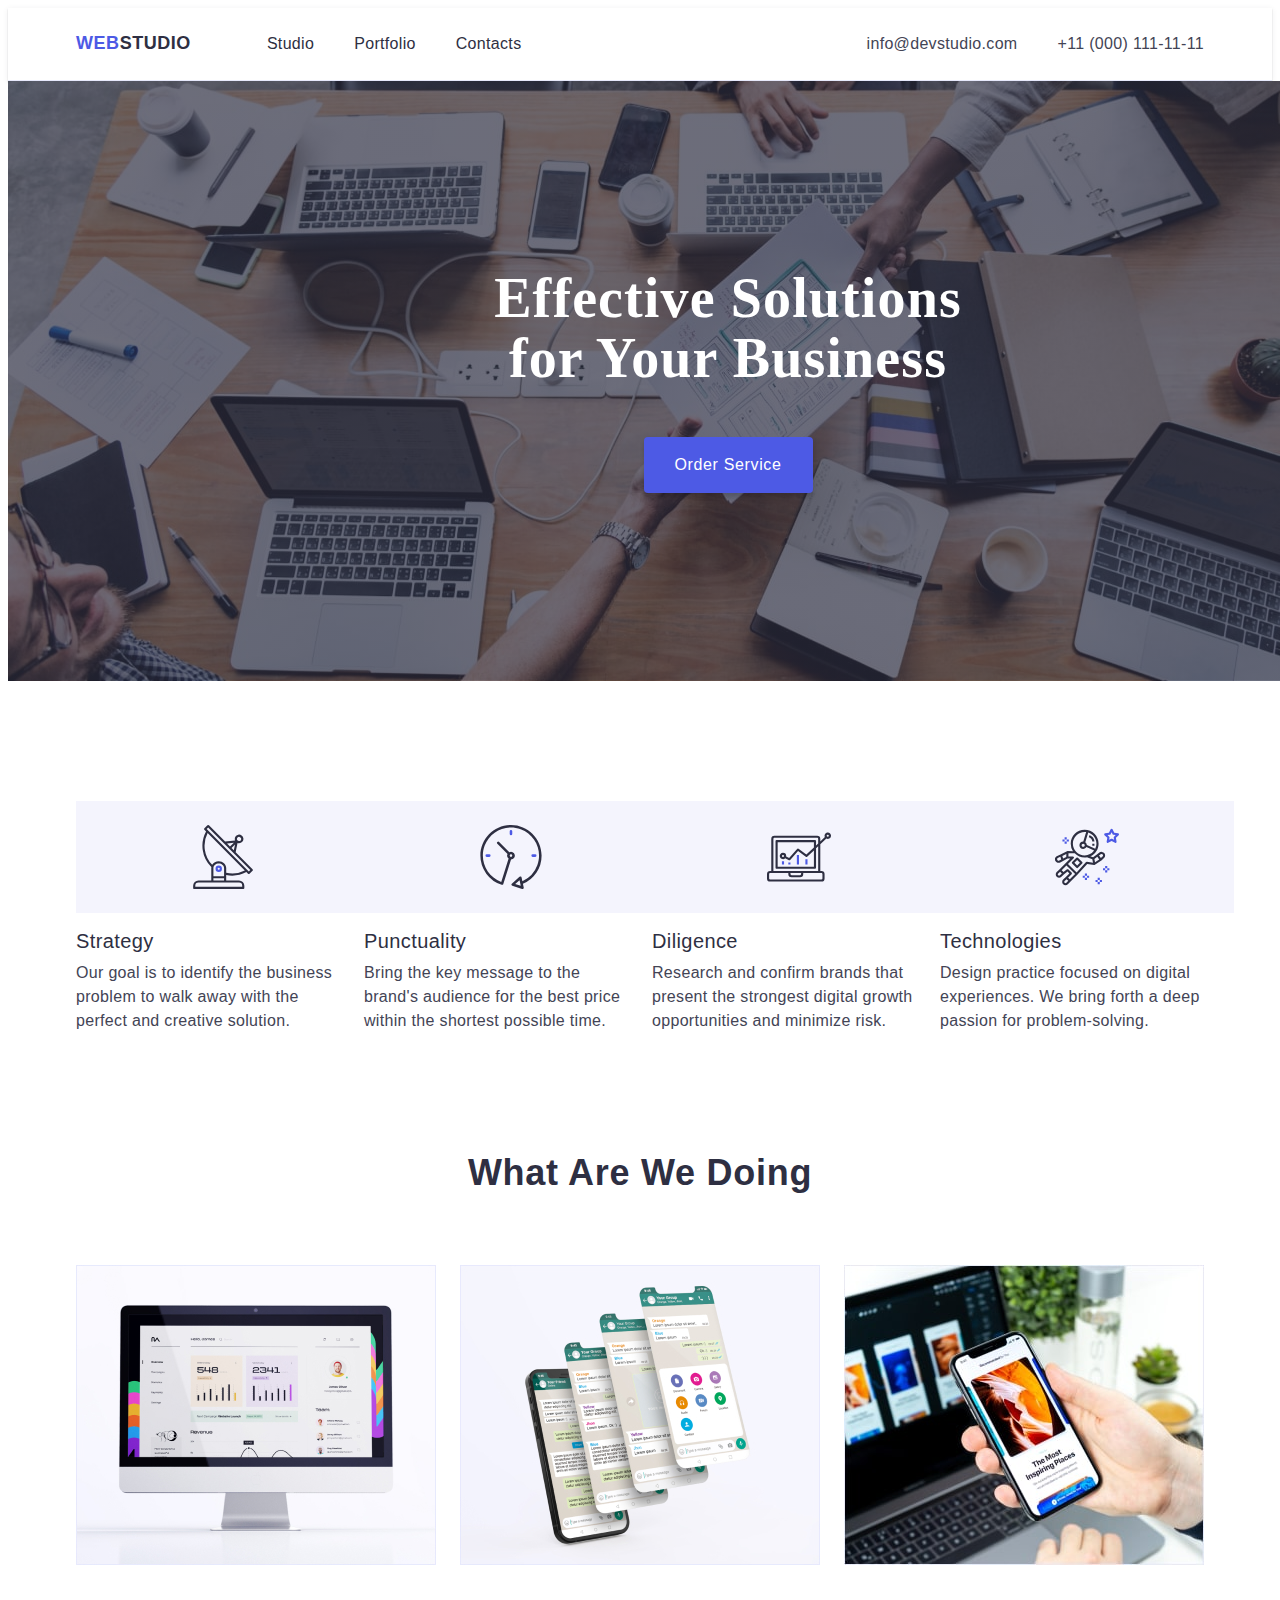
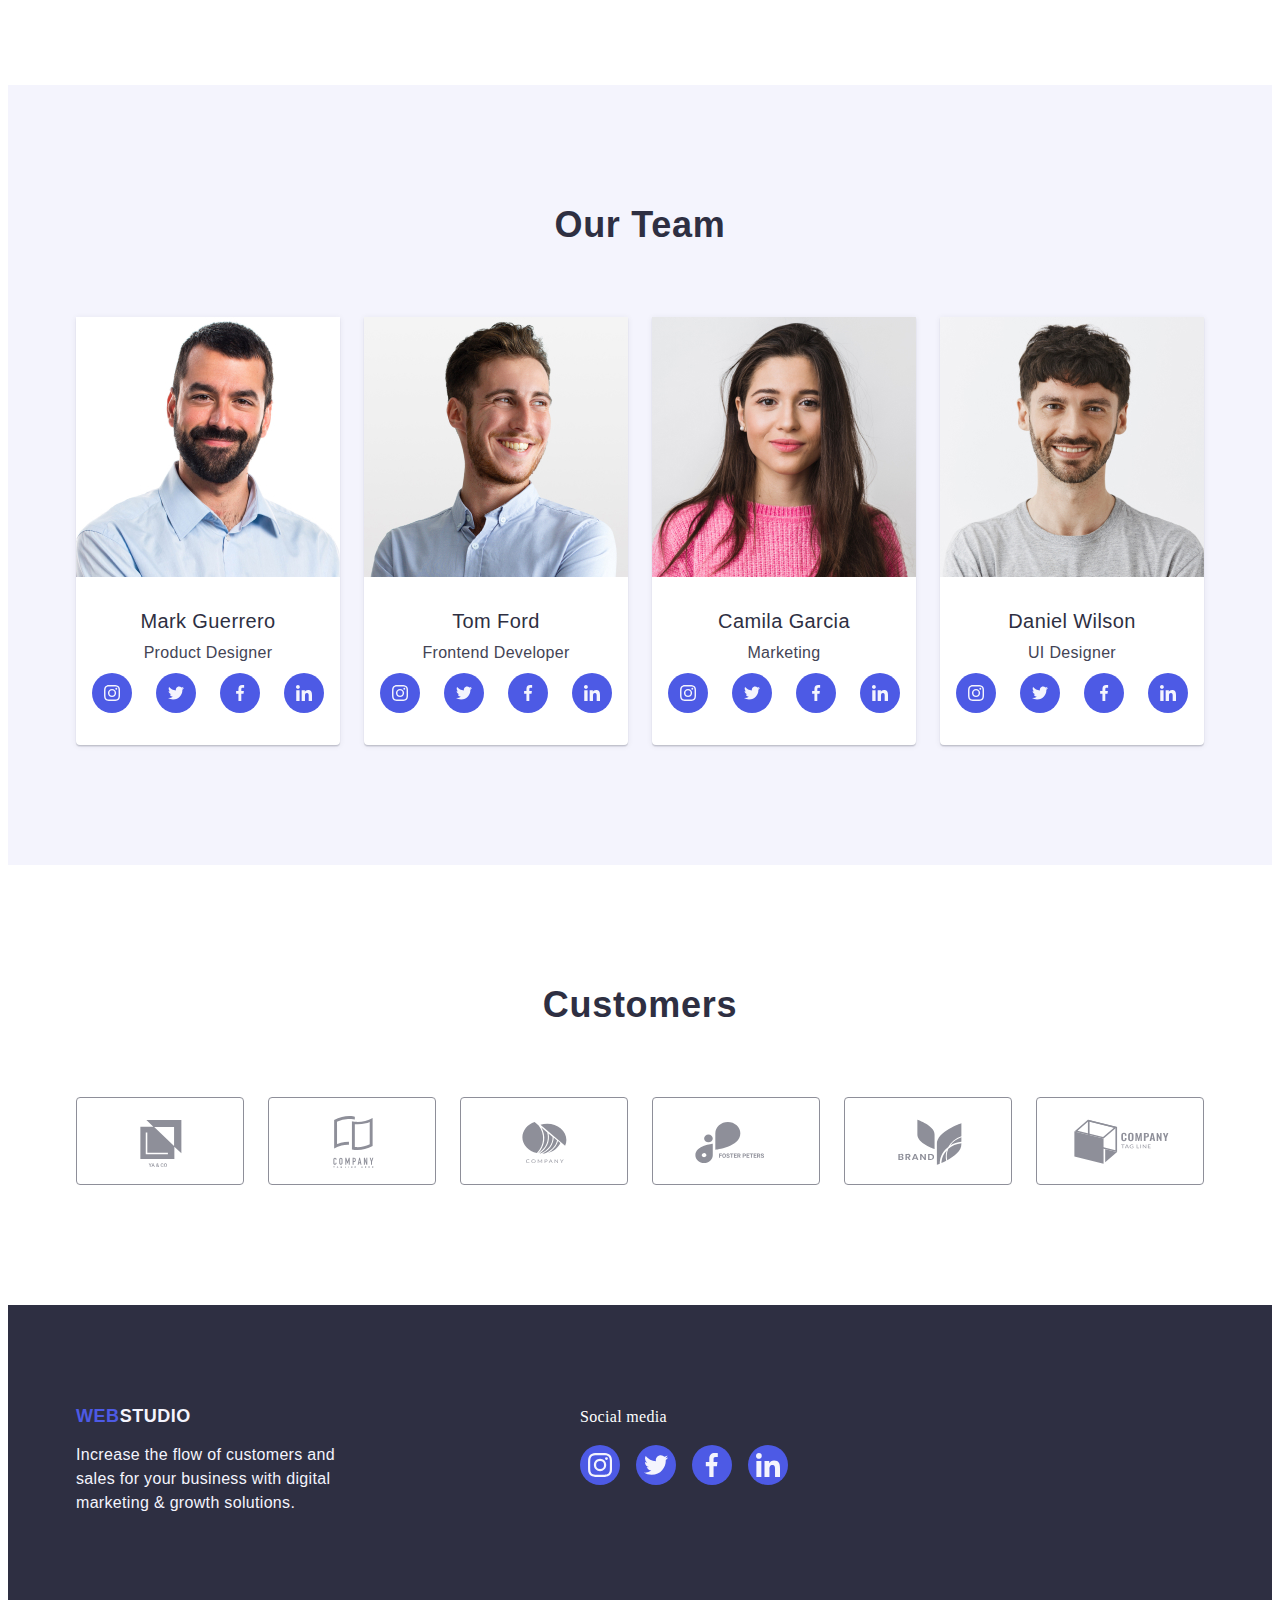
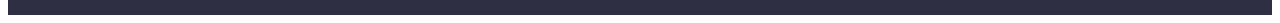
==== commit ebef5ec8: "hw-04-01" ====
--- a/index.html
+++ b/index.html
@@ -51,6 +51,7 @@
             <div class="container description-container">
             <h2  class="hidden visually-hidden">hidden info</h2>
               <!-- start -->
+              <div class="container icon-cont">
               <ul class="icon-description-list">
                 <li class="icon-description-item">
             <a href="" 
@@ -93,6 +94,7 @@
                                 </a>
                                         </li>
                 </ul>
+            </div>
                 <!-- end -->
             <ul class="description list">
             <li class="description-active icon-delivery">
--- a/css/styles.css
+++ b/css/styles.css
@@ -227,6 +227,15 @@
   max-width: 264px; 
   border-radius: 4px; 
 }
+.icon-cont {
+  display: flex;
+  align-items: center;
+  justify-content: center;
+  height: 112px;
+  background-color: #f4f4fd; 
+  background-repeat: 4px;
+  margin-bottom: 8px;
+}
 .icon-description-list{
   display: flex;
   gap: 24px;
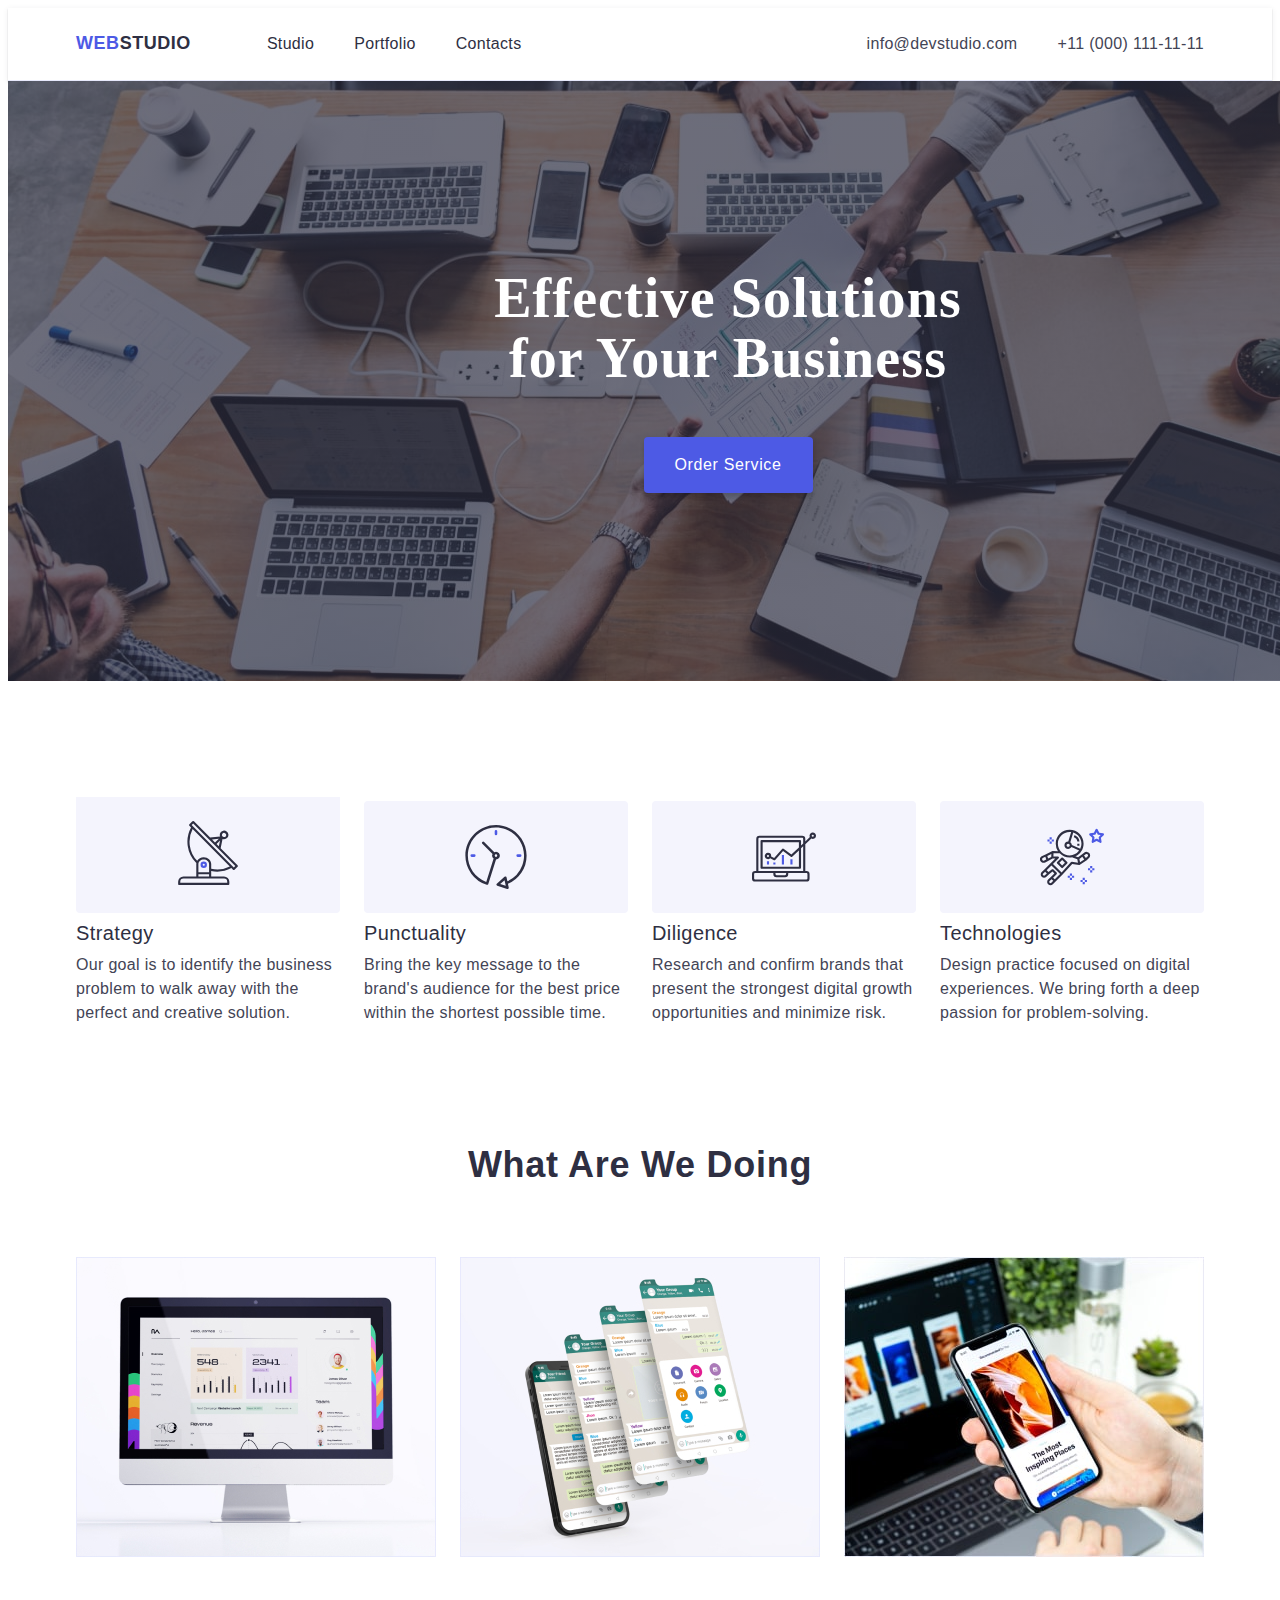
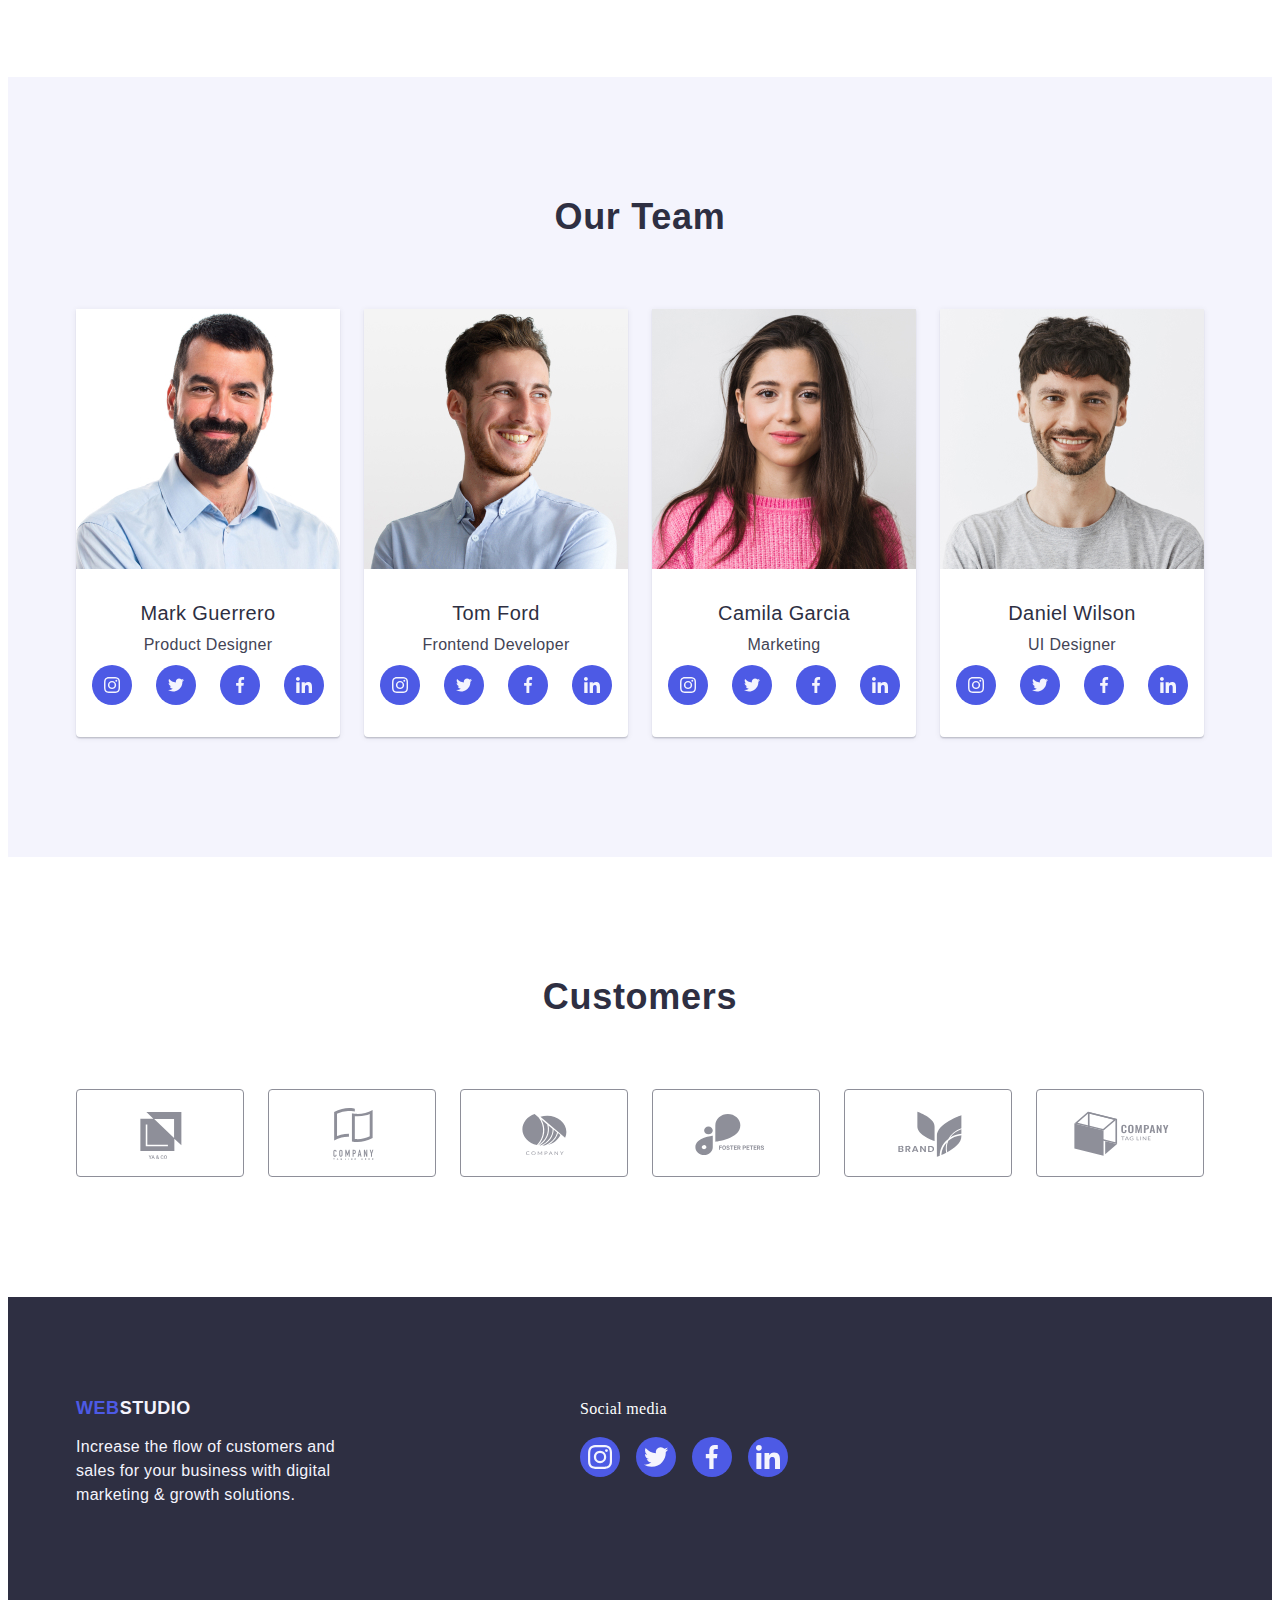
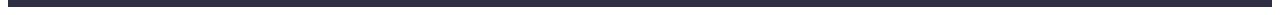
==== commit b320f45f: "hw-04-01" ====
--- a/index.html
+++ b/index.html
@@ -51,16 +51,17 @@
             <div class="container description-container">
             <h2  class="hidden visually-hidden">hidden info</h2>
               <!-- start -->
-              <div class="container icon-cont">
               <ul class="icon-description-list">
                 <li class="icon-description-item">
             <a href="" 
             class="icon-description-link link" 
             target="_blank" 
             rel="noopener noreferrer">
+            <div class="container icon-cont">
             <svg width="64" height="64" class="description-icon">
                 <use href="./images/icons.svg#icon-strategy" ></use>
             </svg>
+        </div>
         </a>
                 </li>
                 <li class="icon-description-item">
@@ -94,7 +95,7 @@
                                 </a>
                                         </li>
                 </ul>
-            </div>
+        
                 <!-- end -->
             <ul class="description list">
             <li class="description-active icon-delivery">
--- a/css/styles.css
+++ b/css/styles.css
@@ -235,10 +235,11 @@
   background-color: #f4f4fd; 
   background-repeat: 4px;
   margin-bottom: 8px;
+  
 }
 .icon-description-list{
   display: flex;
-  gap: 24px;
+  gap: 24px; 
   }
   .icon-description-item{
     width: 264px;
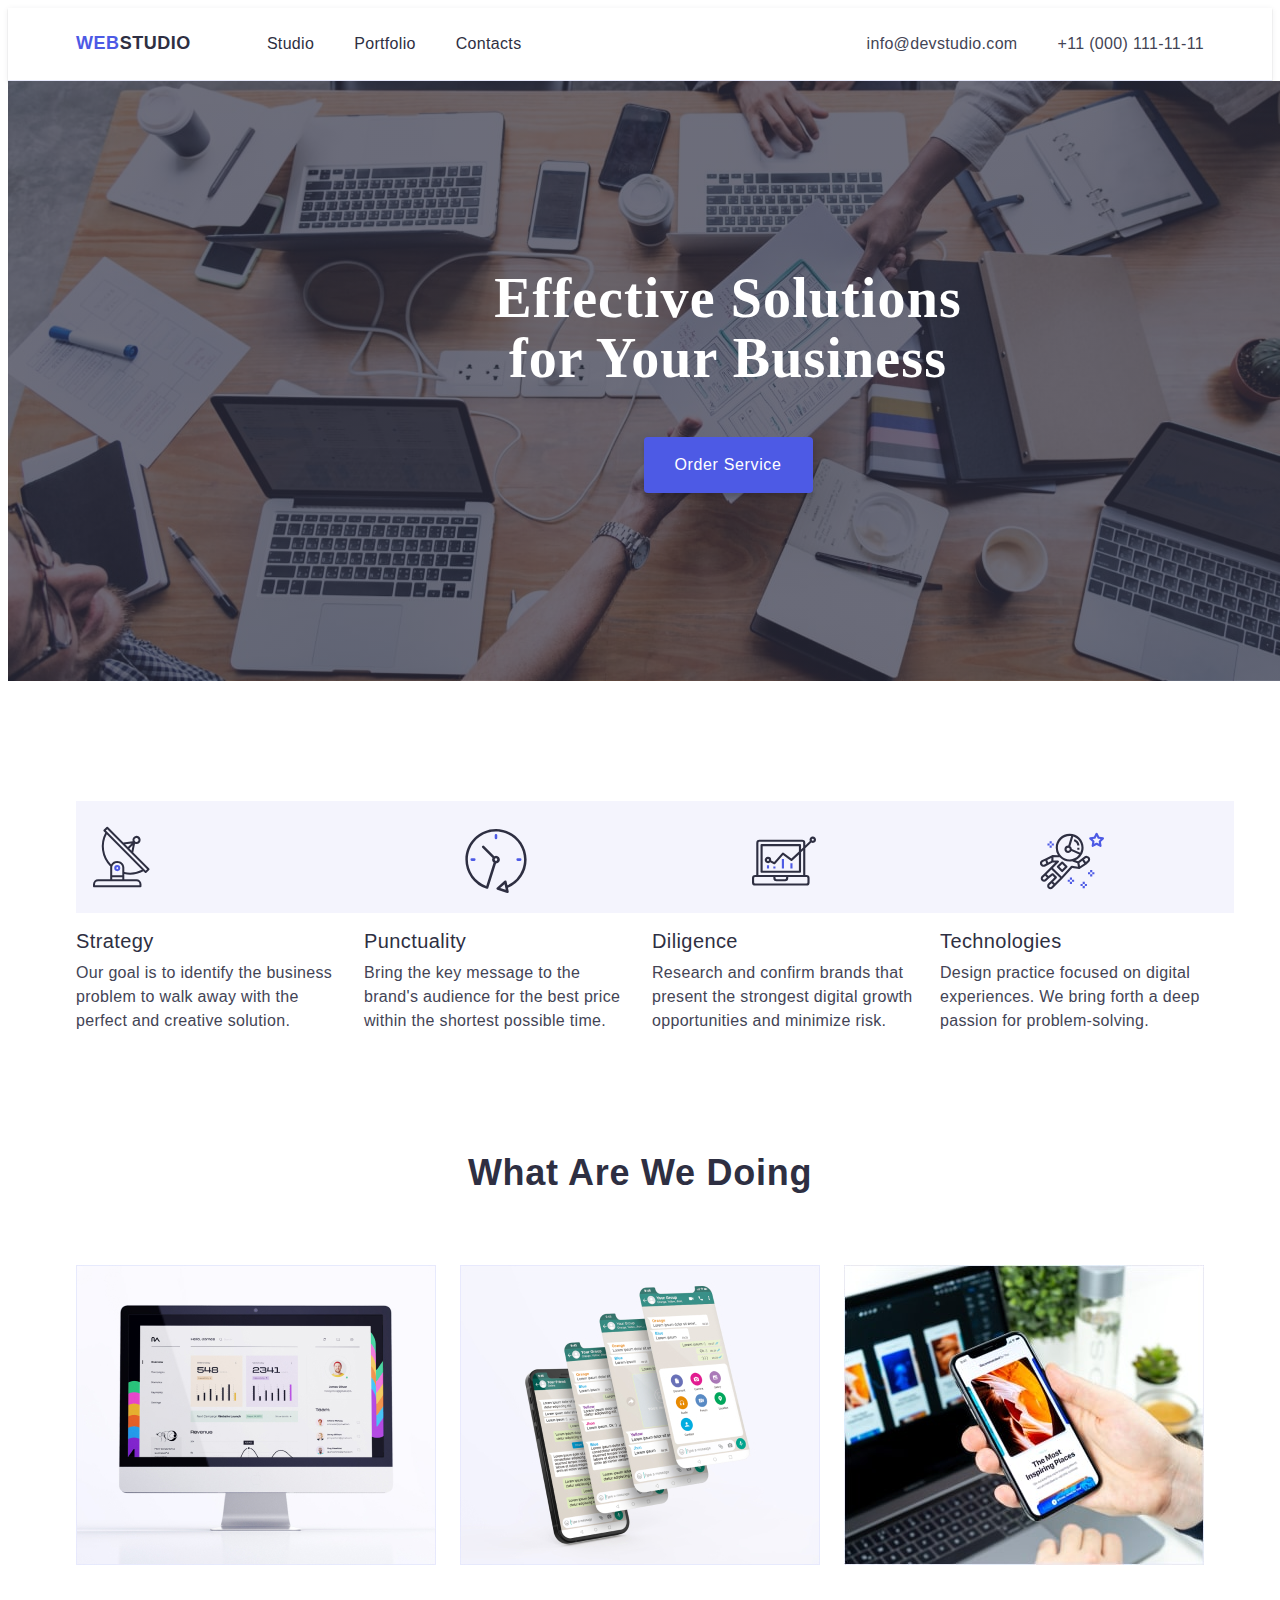
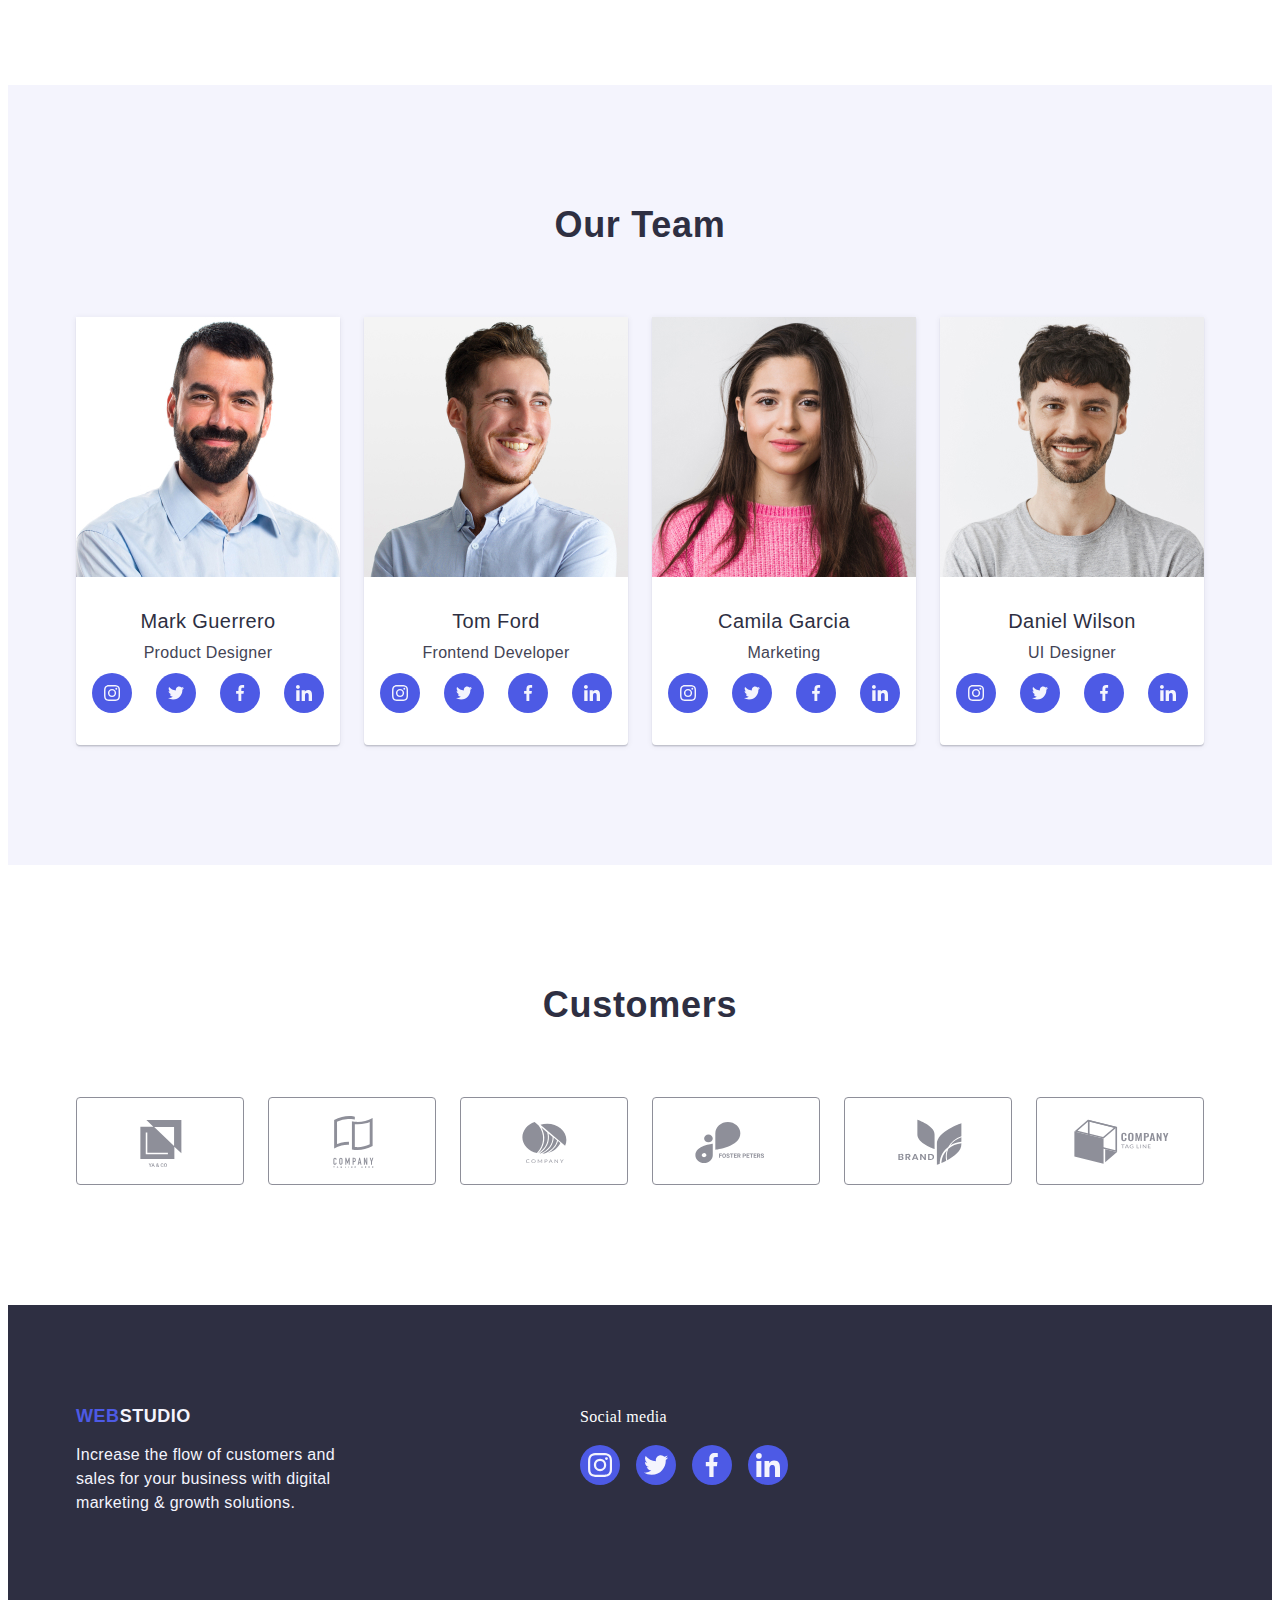
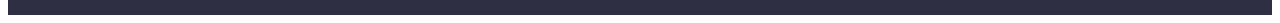
==== commit 8a0a5d8e: "hw-04-01" ====
--- a/index.html
+++ b/index.html
@@ -53,16 +53,16 @@
               <!-- start -->
               <ul class="icon-description-list">
                 <li class="icon-description-item">
+                    <div class="container icon-cont"><svg width="64" height="64" class="description-icon">
+                        <use href="./images/icons.svg#icon-strategy" ></use>
+                    </svg>
             <a href="" 
             class="icon-description-link link" 
             target="_blank" 
             rel="noopener noreferrer">
-            <div class="container icon-cont">
-            <svg width="64" height="64" class="description-icon">
-                <use href="./images/icons.svg#icon-strategy" ></use>
-            </svg>
-        </div>
+            
         </a>
+    </div>
                 </li>
                 <li class="icon-description-item">
                     <a href="" 
--- a/css/styles.css
+++ b/css/styles.css
@@ -243,12 +243,12 @@
   }
   .icon-description-item{
     width: 264px;
-    height: 112px;
+    /* height: 112px; */
     }
   .icon-description-link{
   width: 100%;
   height: 100%;
-  background-color: #F4F4FD;
+  /* background-color: #F4F4FD; */
   border-radius: 4px;
   display: flex;
   align-items: center;
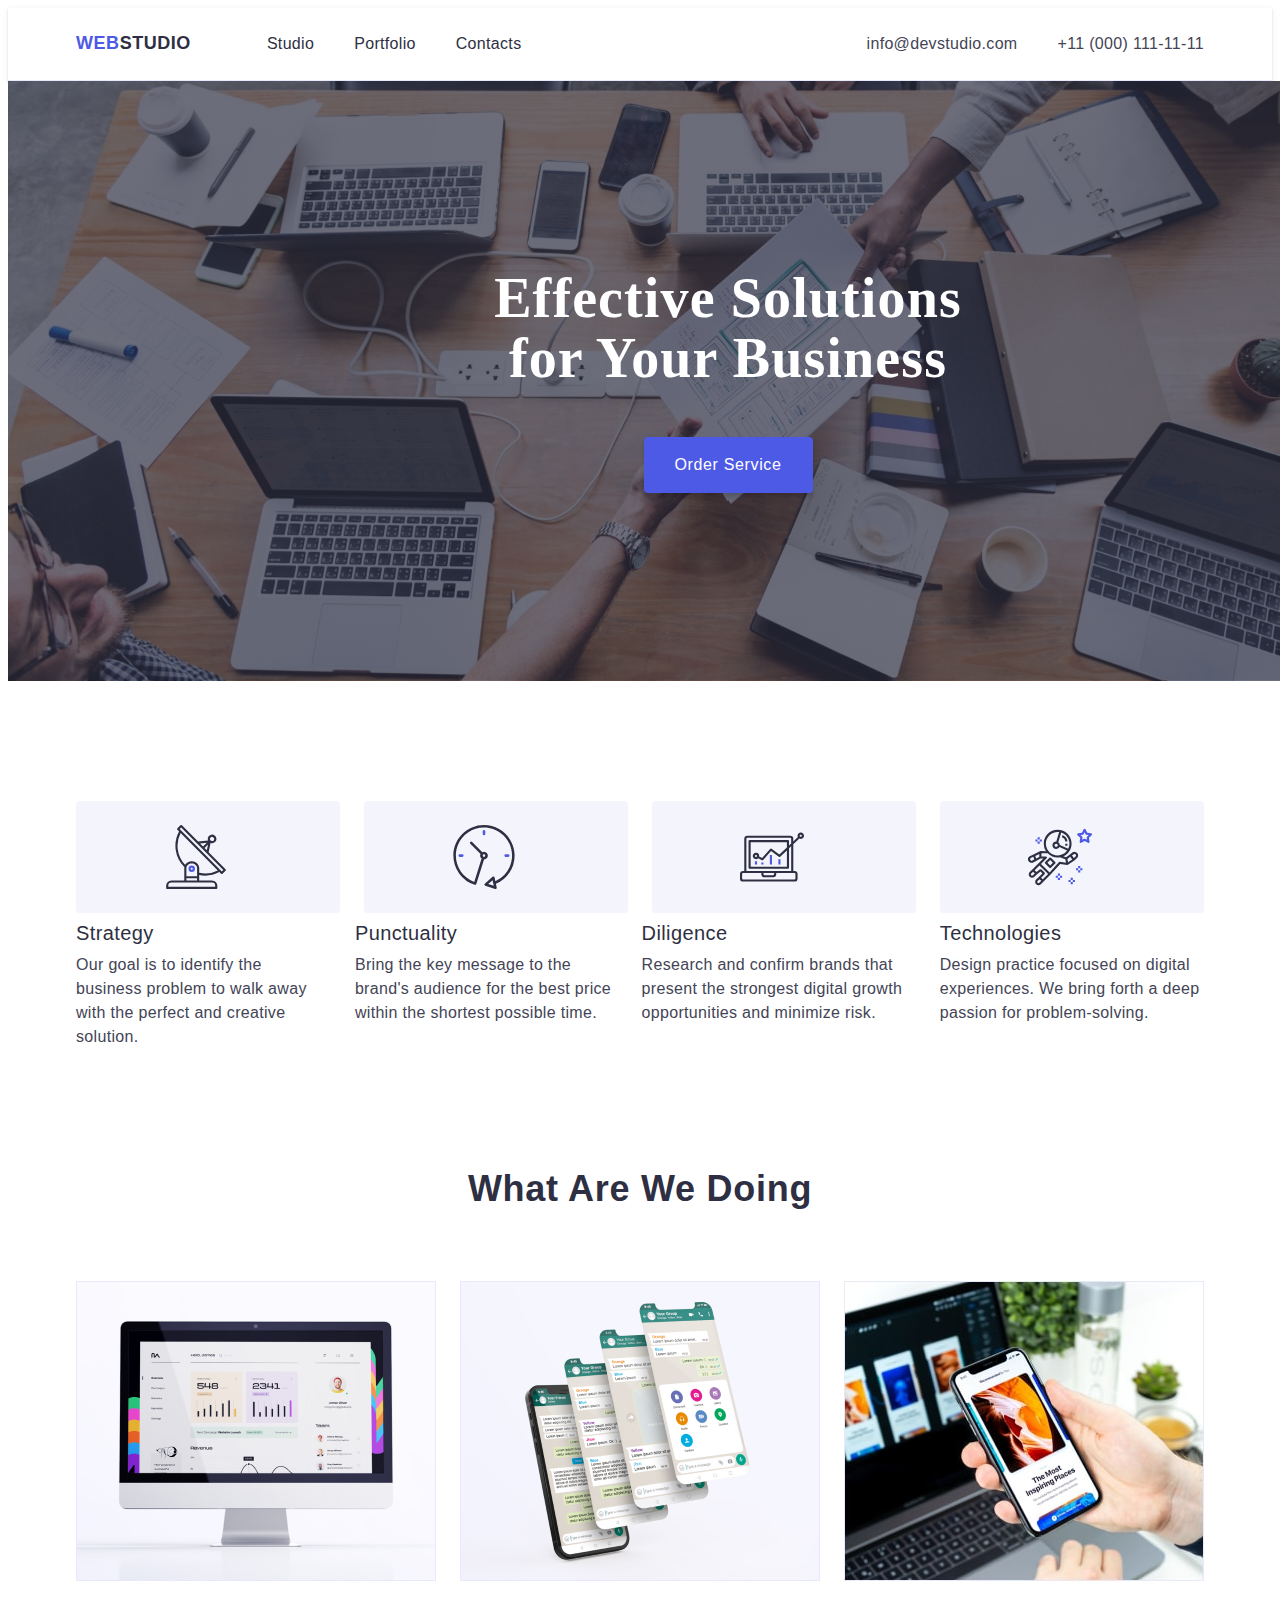
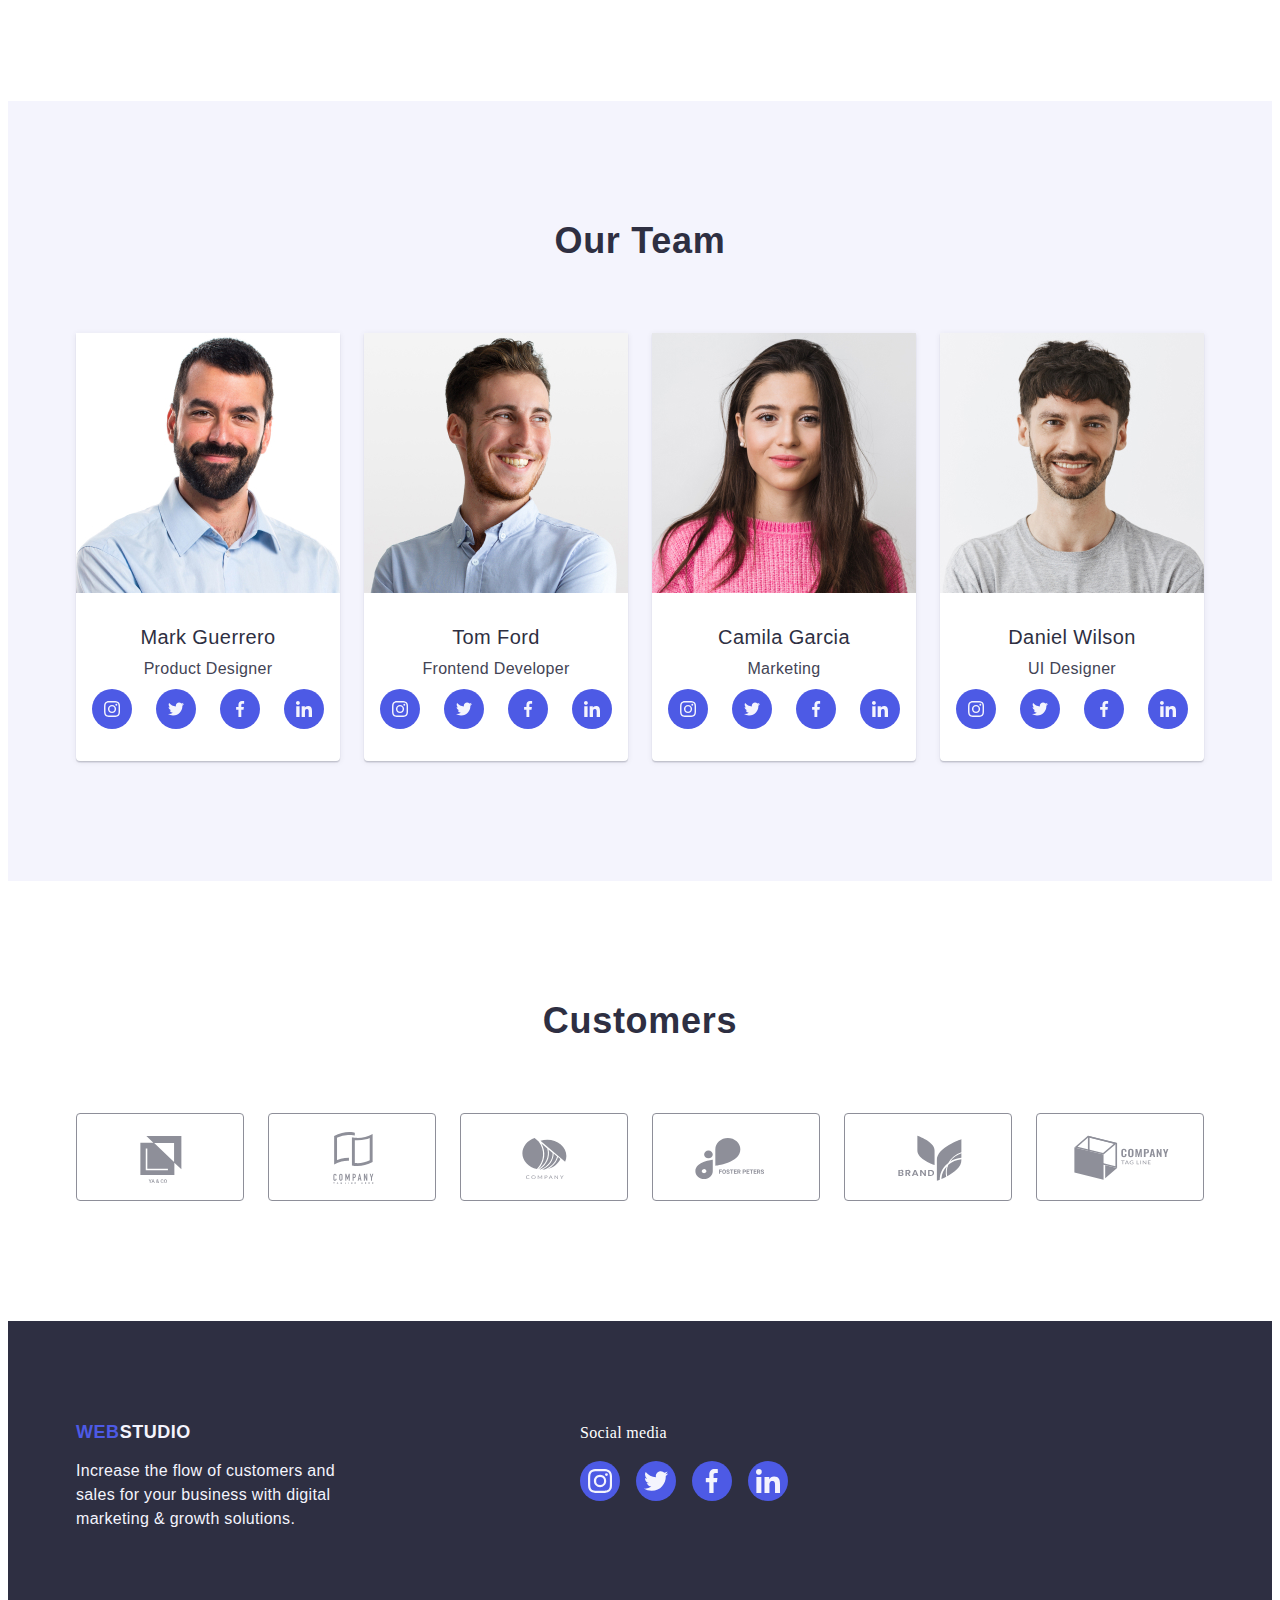
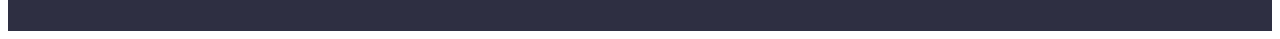
==== commit fdc7f55c: "hw-04-01" ====
--- a/index.html
+++ b/index.html
@@ -60,39 +60,42 @@
             class="icon-description-link link" 
             target="_blank" 
             rel="noopener noreferrer">
-            
         </a>
     </div>
                 </li>
                 <li class="icon-description-item">
+                    <div class="container icon-cont"><svg width="64" height="64" class="description-icon">
+                        <use href="./images/icons.svg#icon-punctuality" ></use>
+                    </svg>
                     <a href="" 
                     class="icon-description-link link" 
                     target="_blank" 
-                    rel="noopener noreferrer">
-                    <svg width="64" height="64" class="description-icon">
-                        <use href="./images/icons.svg#icon-punctuality" ></use>
-                    </svg>
+                    rel="noopener noreferrer"> 
                 </a>
+            </div>
                         </li>
                         <li class="icon-description-item">
+                            <div class="container icon-cont"><svg width="64" height="64" class="description-icon">
+                                <use href="./images/icons.svg#icon-diligence" ></use>
+                            </svg>
                             <a href="" 
                             class="icon-description-link link" 
                             target="_blank" 
                             rel="noopener noreferrer">
-                            <svg width="64" height="64" class="description-icon">
-                                <use href="./images/icons.svg#icon-diligence" ></use>
-                            </svg>
-                        </a>
+                        </a>
+                    </div>
                                 </li>
                                 <li class="icon-description-item">
+                                    <div class="container icon-cont"><svg width="64" height="64" class="description-icon">
+                                        <use href="./images/icons.svg#icon-technologies" ></use>
+                                    </svg>
                                     <a href="" 
                                     class="icon-description-link link" 
                                     target="_blank" 
                                     rel="noopener noreferrer">
-                                    <svg width="64" height="64" class="description-icon">
-                                        <use href="./images/icons.svg#icon-technologies" ></use>
-                                    </svg>
+                                    
                                 </a>
+                            </div>
                                         </li>
                 </ul>
         
--- a/css/styles.css
+++ b/css/styles.css
@@ -222,19 +222,21 @@
   gap: 24px; 
   
 }
-.description-active{
+/* .description-active{
   flex-basis: calc( (100% - 3 * 24px) / 4); 
   max-width: 264px; 
   border-radius: 4px; 
-}
+} */
 .icon-cont {
   display: flex;
   align-items: center;
   justify-content: center;
   height: 112px;
   background-color: #f4f4fd; 
-  background-repeat: 4px;
+  border-radius: 4px;
   margin-bottom: 8px;
+  max-width: 264px; 
+  gap: 24px;
   
 }
 .icon-description-list{
@@ -243,16 +245,17 @@
   }
   .icon-description-item{
     width: 264px;
-    /* height: 112px; */
+  height: 112px; 
+    
     }
   .icon-description-link{
-  width: 100%;
-  height: 100%;
+  /* width: 100%;
+  height: 100%; */
   /* background-color: #F4F4FD; */
-  border-radius: 4px;
-  display: flex;
+  /* border-radius: 4px; */
+  /* display: flex;
   align-items: center;
-  justify-content: center; 
+  justify-content: center;  */
   }
 /* .description-active::before{
   display: block;
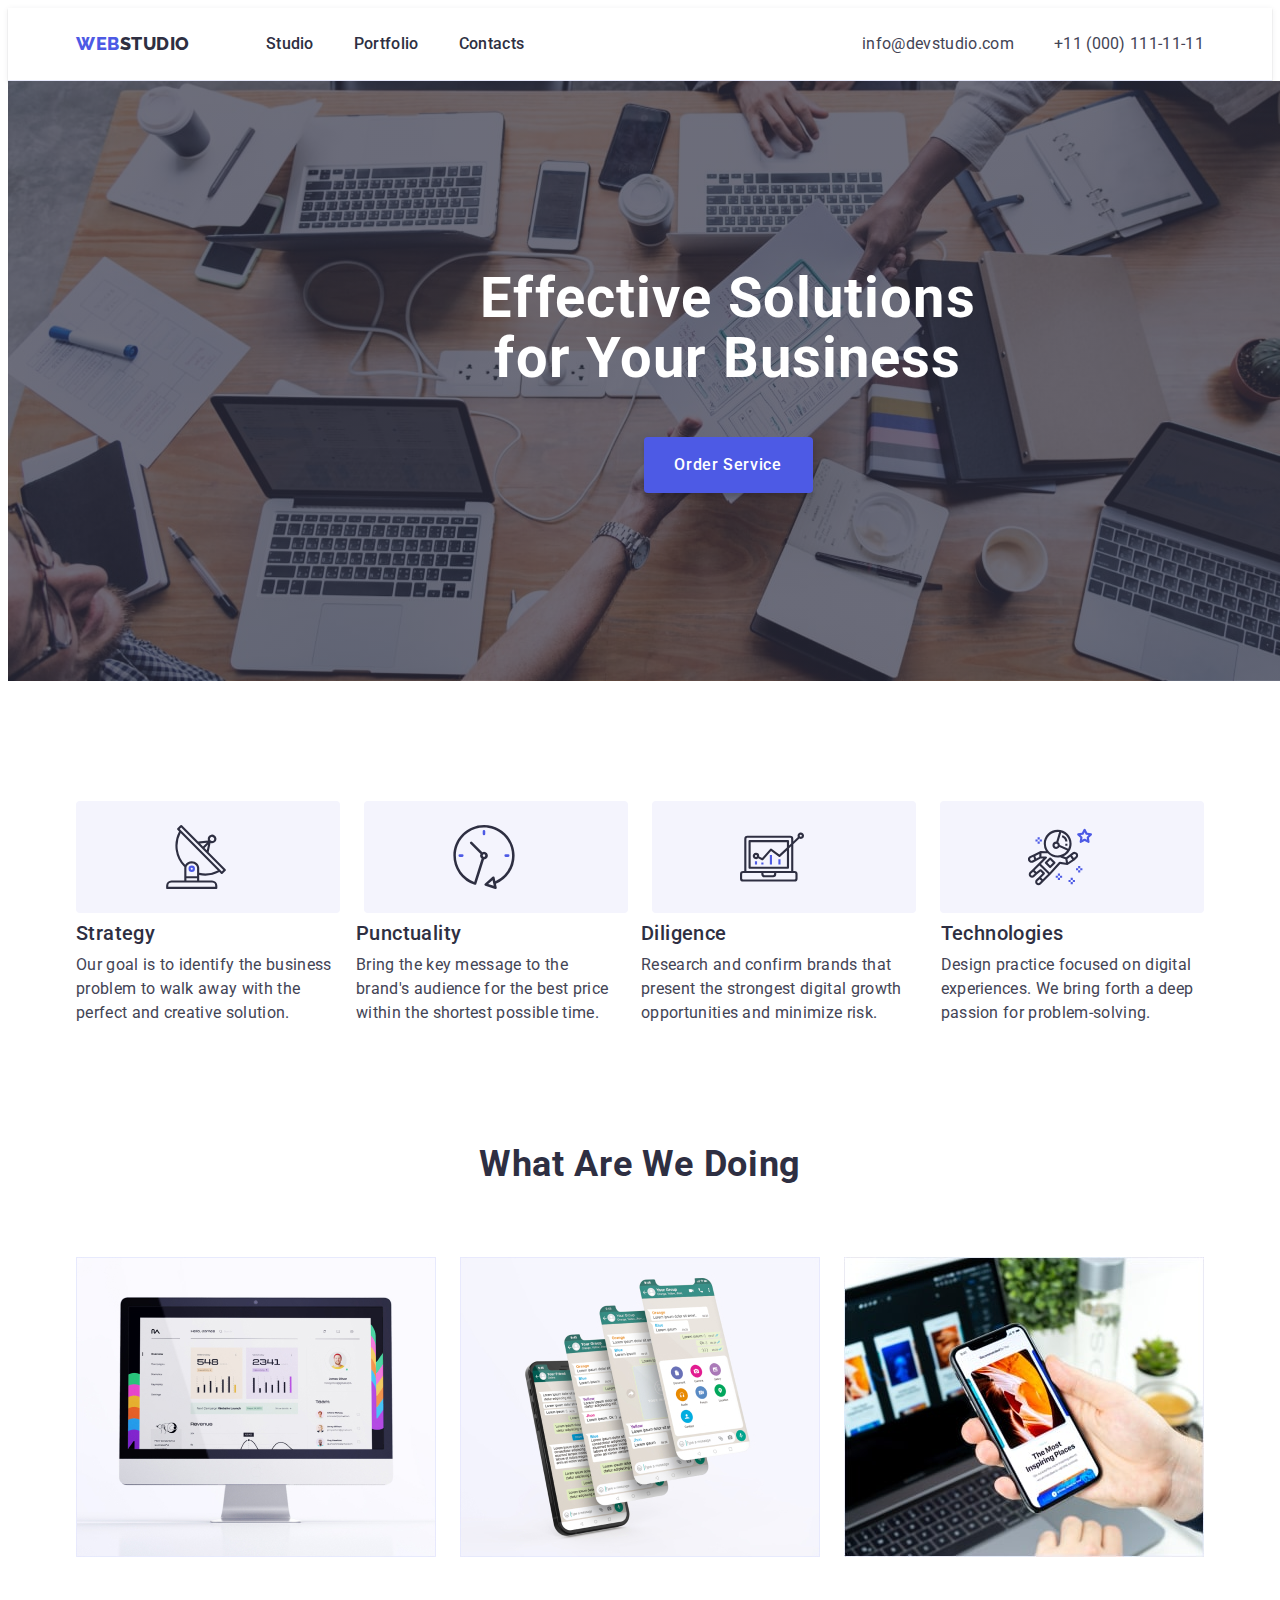
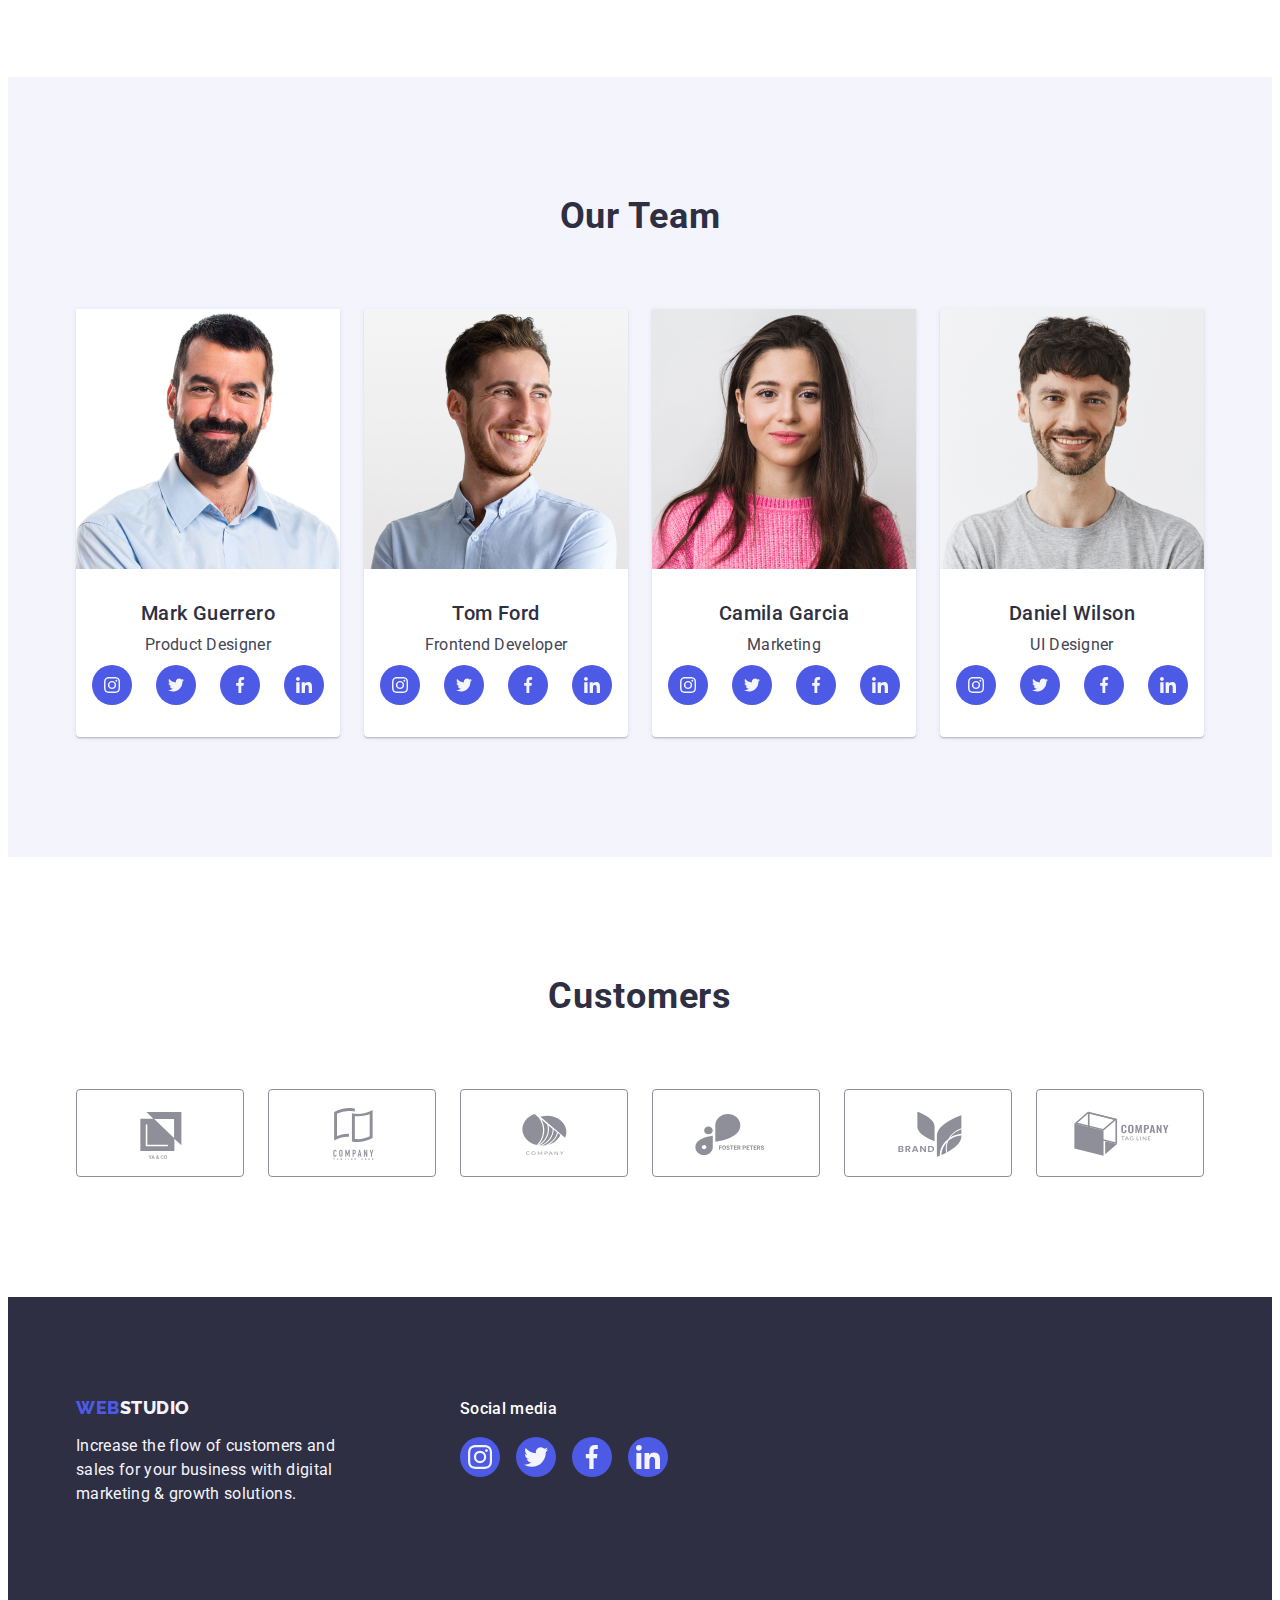
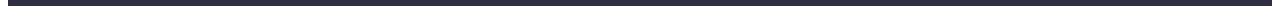
==== commit 48842a68: "hw-04-01" ====
--- a/index.html
+++ b/index.html
@@ -7,11 +7,10 @@
     <title>WebStudio</title>
     <link rel="preconnect" href="https://fonts.googleapis.com">
 <link rel="preconnect" href="https://fonts.gstatic.com" crossorigin>
-<!-- <link href="https://fonts.googleapis.com/css2?family=Raleway:wght@800&family=Roboto:wght@400;500;700;900&display=swap" 
-rel="stylesheet">
+<link href="https://fonts.googleapis.com/css2?family=Raleway:wght@800&family=Roboto:wght@400;500;700;900&display=swap" rel="stylesheet">
 <link rel="stylesheet" href="https://cdnjs.cloudflare.com/ajax/libs/modern-normalize/2.0.0/modern-normalize.min.css" 
 integrity="sha512-4xo8blKMVCiXpTaLzQSLSw3KFOVPWhm/TRtuPVc4WG6kUgjH6J03IBuG7JZPkcWMxJ5huwaBpOpnwYElP/m6wg==" crossorigin="anonymous" 
-referrerpolicy="no-referrer" />     -->
+referrerpolicy="no-referrer" />    
 <link rel="stylesheet" href="./css/styles.css">
 </head>
 <body>
--- a/css/styles.css
+++ b/css/styles.css
@@ -41,8 +41,9 @@
     list-style: none;
 }
 .link {
-    text-decoration: none;
-}
+  text-decoration: none;
+}
+
 /*---------------------------------------------- HEADER-------------------------------------- */
 .header {
   border-bottom: 1px solid #e7e9fc;
@@ -460,136 +461,7 @@
   border: 1px solid #e7e9fc;
   border-top: none;
   }
-
-  /* --------------------------------CUSTOMERS--------------------------------------------- */
-.fifth-header{
-  text-align: center;
-min-width: 183px;
-  height: 40px;
-  margin-bottom: 72px;
-font-weight: 700; 
-font-size: 36px;
-line-height: 40px;
-line-height: 1.11;
-text-align: center;
-letter-spacing: 0.02em;
-text-transform: capitalize;
-color: #2E2F42;
-}
-
-  .customers{
-padding-top: 120px;
-padding-bottom: 120px;
-}
-.container-list{
-display: flex;
-gap: 24px;
-}
-.container-item{
-width: calc( (100% - 120px) / 6);
-height: 88px;
-}
-.container-link{
-width: 100%;
-height: 100%;
-border: 1px solid #8E8F99;
-border-radius: 4px;
-display: flex;
-align-items: center;
-justify-content: center;
-color: #8E8F99;
-}
-.container-icon {
-  fill: currentColor; 
- }
-.container-link:hover,
-.container-link:focus {
-  border-color: #404BBF;
-  color: #404BBF;
-}
- /* .container-link:hover, 
- .container-icon:hover {
- border-color: #404BBF;
- color: #404BBF;
-} */
-
-/* -------------------------------FOOTER----------------------------------------------- */
-.footer{
-  font-weight: 400;
-font-size: 16px;
-padding: 100px 0;
-line-height: 1.5;
-letter-spacing: 0.02em;
-color:#F4F4FD;
-background-color:var(--background-color)
-}
-.footer-logo{
-  display: flex;
-  margin-bottom: 16px;
-  display: inline-block;
-  font-family:"Raleway", sans-serif;
-    font-weight: 800;
-    font-size: 18px;
-    line-height: 1.17;
-    letter-spacing: 0.03em;
-    text-transform: uppercase;
-    color: #4D5AE5;
-}
-.footer-text{
-  width: 264px;
- }
-.logo-footer {
-  color:#F4F4Fd;
-}
-/* ------------------------------------------------footer-soc-list------------------------------------- */
-
-.footer-main {
-  display: flex;
- align-items: baseline;
-}
-.footer-container{
-  margin-right: 120px;
-}
-.footer-soc-text {
- display: flex;
- /* justify-content: center; */
-align-items: center;
-
-margin-bottom: 16px;
-  font-family: 'Roboto';
-font-style: normal;
-font-weight: 500;
-font-size: 16px;
-line-height: 24px;
-letter-spacing: 0.02em;
-color: #FFFFFF;
-}
-.footer-links{
-  margin-left: 120px;
-  
-}
-.footer-soc-list {
-display: flex;
-justify-content: center;
-gap: 16px;
-}
-.footer-soc-link {
-  display: flex;
-  justify-content: center;
-  align-items: center;
-  width: 40px;
-  height: 40px;
-  border-radius: 50%;
-  background-color: #4D5AE5;
-}
-.footer-soc-link:hover,
-.footer-soc-link:focus {
-  background-color: #31D0AA;
-}
-.footer-soc-icon {
-fill: var(--svg-footer-color);
-}
-/*----------------------button--------------------*/
+  /*----------------------button--------------------*/
 .btn-all{
   padding: 12px 24px;
   border-radius: 4px; 
@@ -609,7 +481,144 @@
   color:#FFFFFF;
   border: 1px solid transparent;
   background-color: #404BBF;
-}
+  box-shadow: 0px 3px 1px rgba(0, 0, 0, 0.1), 
+  0px 2px 1px rgba(0, 0, 0, 0.08), 0px 2px 2px rgba(0, 0, 0, 0.12); ;
+}
+.nine-img-link {
+  display: block;
+ text-decoration: none;
+}
+.nine-img-link:hover,
+.nine-img-link:focus {
+  box-shadow: 0px 1px 6px rgba(46, 47, 66, 0.08), 
+  0px 1px 1px rgba(46, 47, 66, 0.16), 0px 2px 1px rgba(46, 47, 66, 0.08);
+}
+  /* --------------------------------CUSTOMERS--------------------------------------------- */
+.fifth-header{
+  text-align: center;
+min-width: 183px;
+  height: 40px;
+  margin-bottom: 72px;
+font-weight: 700; 
+font-size: 36px;
+line-height: 40px;
+line-height: 1.11;
+text-align: center;
+letter-spacing: 0.02em;
+text-transform: capitalize;
+color: #2E2F42;
+}
+
+  .customers{
+padding-top: 120px;
+padding-bottom: 120px;
+}
+.container-list{
+display: flex;
+gap: 24px;
+}
+.container-item{
+width: calc( (100% - 120px) / 6);
+height: 88px;
+}
+.container-link{
+width: 100%;
+height: 100%;
+border: 1px solid #8E8F99;
+border-radius: 4px;
+display: flex;
+align-items: center;
+justify-content: center;
+color: #8E8F99;
+}
+.container-icon {
+  fill: currentColor; 
+ }
+.container-link:hover,
+.container-link:focus {
+  border-color: #404BBF;
+  color: #404BBF;
+}
+ /* .container-link:hover, 
+ .container-icon:hover {
+ border-color: #404BBF;
+ color: #404BBF;
+} */
+
+/* -------------------------------FOOTER----------------------------------------------- */
+.footer{
+  font-weight: 400;
+font-size: 16px;
+padding: 100px 0;
+line-height: 1.5;
+letter-spacing: 0.02em;
+color:#F4F4FD;
+background-color:var(--background-color)
+}
+.footer-logo{
+  display: flex;
+  margin-bottom: 16px;
+  display: inline-block;
+  font-family:"Raleway", sans-serif;
+    font-weight: 800;
+    font-size: 18px;
+    line-height: 1.17;
+    letter-spacing: 0.03em;
+    text-transform: uppercase;
+    color: #4D5AE5;
+}
+.footer-text{
+  width: 264px;
+ }
+.logo-footer {
+  color:#F4F4Fd;
+}
+/* ------------------------------------------------footer-soc-list------------------------------------- */
+
+.footer-main {
+  display: flex;
+ align-items: baseline;
+}
+.footer-container{
+  margin-right: 120px;
+}
+.footer-soc-text {
+ display: flex;
+ /* justify-content: center; */
+align-items: center;
+
+margin-bottom: 16px;
+  font-family: 'Roboto';
+font-style: normal;
+font-weight: 500;
+font-size: 16px;
+line-height: 24px;
+letter-spacing: 0.02em;
+color: #FFFFFF;
+}
+
+.footer-soc-list {
+display: flex;
+justify-content: center;
+gap: 16px;
+}
+.footer-soc-link {
+  display: flex;
+  justify-content: center;
+  align-items: center;
+  width: 40px;
+  height: 40px;
+  border-radius: 50%;
+  background-color: #4D5AE5;
+}
+.footer-soc-link:hover,
+.footer-soc-link:focus {
+  background-color: #31D0AA;
+}
+.footer-soc-icon {
+fill: var(--svg-footer-color);
+}
+
 
  /* .btn-all:last-child, first-child, 
  nth-child(5 or 7) 
